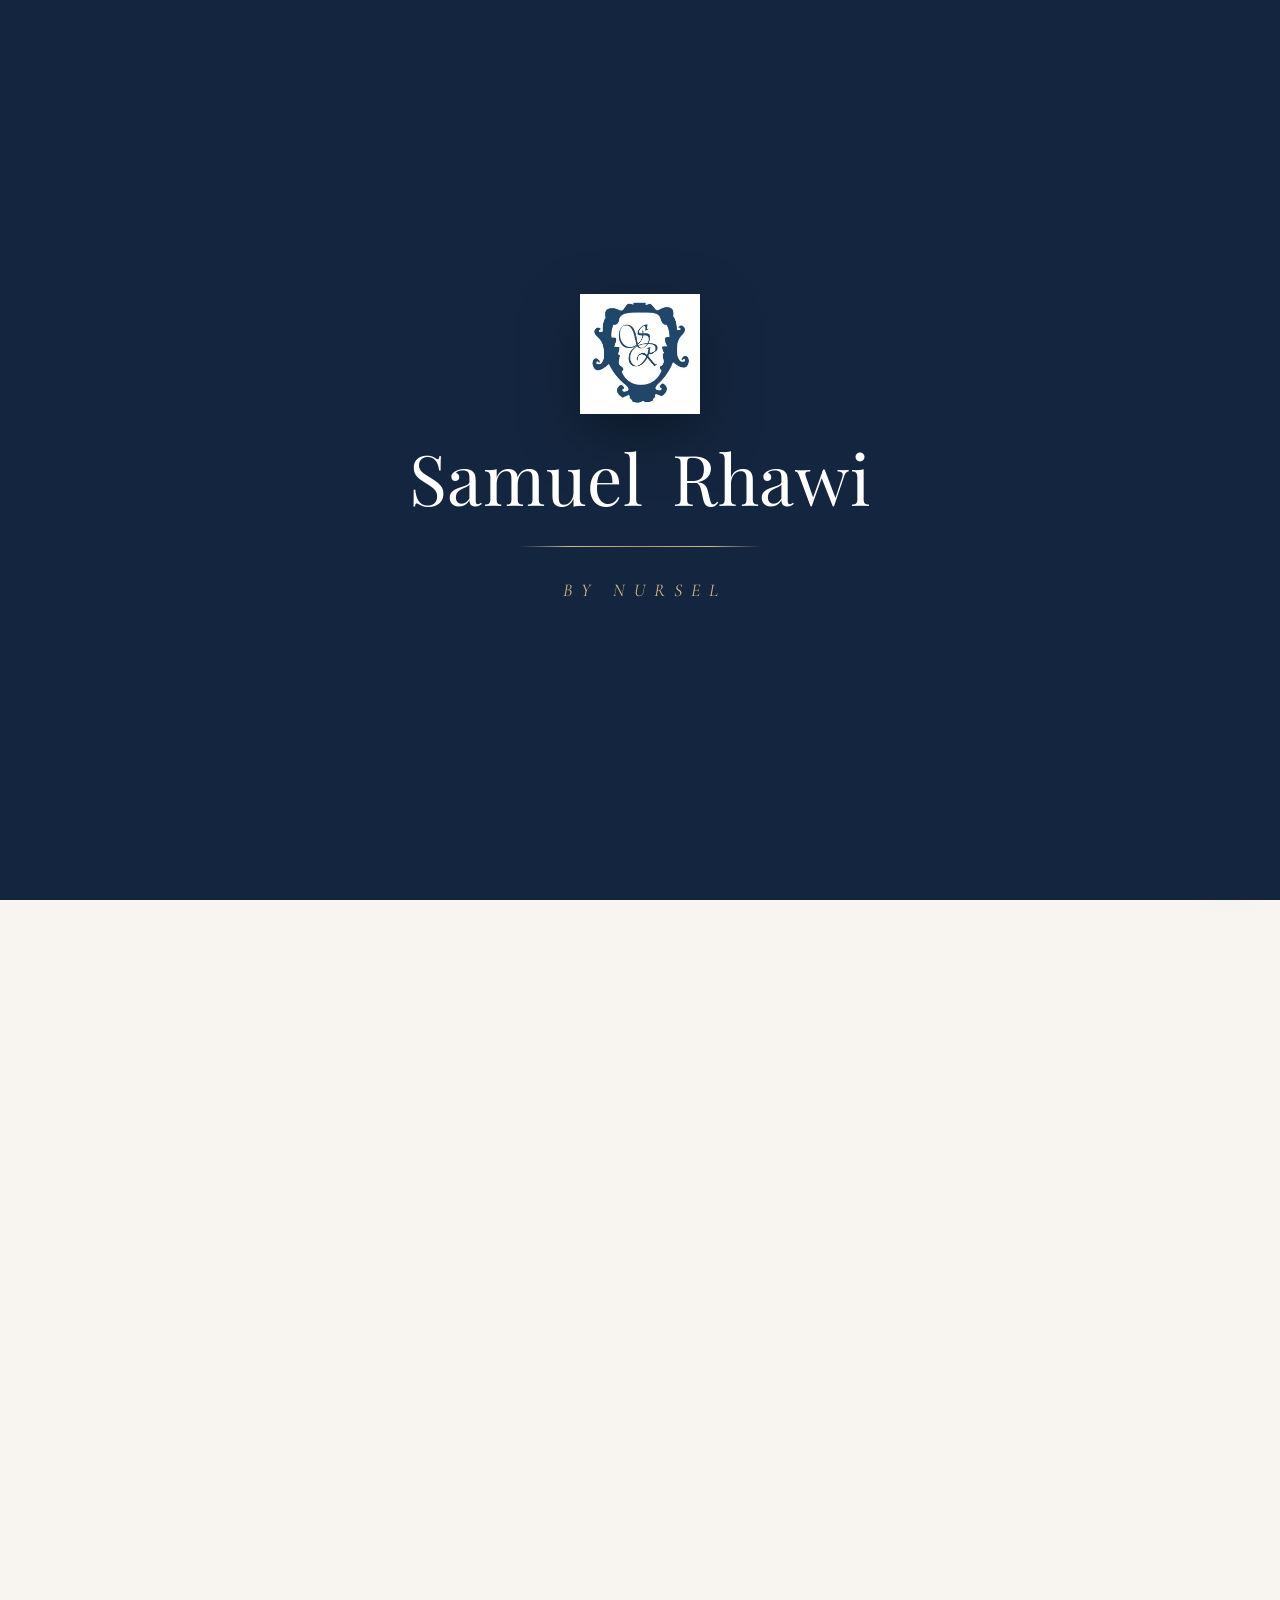
==== index.html @ 497ec9ec "Initial commit: Samuel Rhawi by Nursel website" ====
<!DOCTYPE html>
<html lang="it">
<head>
  <meta charset="UTF-8" />
  <meta name="viewport" content="width=device-width, initial-scale=1.0" />
  <title>Samuel Rhawi by Nursel — Boutique di pelletteria di lusso a Lugano</title>
  <meta name="description" content="Samuel Rhawi by Nursel — Boutique di moda donna esclusiva, pelletteria raffinata, calzature e accessori in vera pelle nel cuore di Lugano." />
  <meta name="theme-color" content="#1e3a5f" />

  <link rel="icon" type="image/webp" href="img/logo (abbreviato ma buona qualita).jpg.webp" />
  <link rel="apple-touch-icon" href="img/logo (abbreviato ma buona qualita).jpg.webp" />

  <link rel="preconnect" href="https://fonts.googleapis.com">
  <link rel="preconnect" href="https://fonts.gstatic.com" crossorigin>
  <link href="https://fonts.googleapis.com/css2?family=Cormorant+Garamond:ital,wght@0,300;0,400;0,500;0,600;0,700;1,400&family=Inter:wght@300;400;500;600&family=Playfair+Display:ital,wght@0,400;0,500;0,600;0,700;1,400&display=swap" rel="stylesheet">

  <link rel="stylesheet" href="styles.css" />
</head>
<body>

  <!-- ============ PRELOADER ============ -->
  <div class="preloader" id="preloader">
    <div class="preloader__curtain preloader__curtain--top"></div>
    <div class="preloader__curtain preloader__curtain--bot"></div>
    <div class="preloader__inner">
      <img src="img/logo (abbreviato ma buona qualita).jpg.webp" alt="Samuel Rhawi" class="preloader__logo" />
      <h1 class="preloader__title" aria-label="Samuel Rhawi">
        <span class="preloader__word"><span>Samuel</span></span>
        <span class="preloader__word"><span>Rhawi</span></span>
      </h1>
      <div class="preloader__line"></div>
      <span class="preloader__sub">by Nursel</span>
    </div>
  </div>

  <!-- ============ NAVBAR ============ -->
  <header class="nav" id="nav">
    <div class="nav__inner">
      <a href="#hero" class="nav__brand" aria-label="Samuel Rhawi by Nursel">
        <img src="img/logo (abbreviato ma buona qualita).jpg.webp" alt="" class="nav__logo" />
        <span class="nav__brand-text">Samuel Rhawi<small>by Nursel</small></span>
      </a>

      <nav class="nav__links" id="navLinks">
        <a href="#about" data-i18n="nav_about">La Maison</a>
        <a href="#nursel" data-i18n="nav_nursel">Nursel</a>
        <a href="#collection" data-i18n="nav_collection">Collezione</a>
        <a href="#boutique" data-i18n="nav_boutique">Boutique</a>
        <a href="#press" data-i18n="nav_press">Stampa</a>
        <a href="#reviews" data-i18n="nav_reviews">Recensioni</a>
        <a href="#contact" data-i18n="nav_contact">Contatti</a>
      </nav>

      <div class="nav__right">
        <div class="lang" id="lang">
          <button class="lang__current" id="langCurrent" aria-haspopup="listbox" aria-expanded="false">
            <span id="langLabel">IT</span>
            <svg width="10" height="6" viewBox="0 0 10 6" fill="none" aria-hidden="true"><path d="M1 1l4 4 4-4" stroke="currentColor" stroke-width="1.4" stroke-linecap="round" stroke-linejoin="round"/></svg>
          </button>
          <ul class="lang__menu" role="listbox">
            <li><button data-lang="it" role="option">Italiano</button></li>
            <li><button data-lang="en" role="option">English</button></li>
            <li><button data-lang="fr" role="option">Français</button></li>
            <li><button data-lang="de" role="option">Deutsch</button></li>
          </ul>
        </div>

        <button class="nav__burger" id="navBurger" aria-label="Menu" aria-expanded="false">
          <span></span><span></span><span></span>
        </button>
      </div>
    </div>
  </header>

  <!-- ============ HERO ============ -->
  <section class="hero" id="hero">
    <div class="hero__bg" aria-hidden="true">
      <img src="img/modella 4.png" alt="" class="hero__img is-active" />
      <img src="img/modella 1.png" alt="" class="hero__img" />
      <img src="img/modella 2.png" alt="" class="hero__img" />
      <img src="img/modella 3.png" alt="" class="hero__img" />
    </div>
    <div class="hero__overlay"></div>

    <div class="hero__content">
      <div class="hero__eyebrow" data-i18n="hero_eyebrow">Istanbul · Lugano</div>
      <h1 class="hero__title">
        <span class="hero__title-line">Samuel Rhawi</span>
        <span class="hero__title-sub">by Nursel</span>
      </h1>
      <p class="hero__tagline" data-i18n="hero_tagline">L'eleganza autentica della pelle pregiata.</p>
      <div class="hero__cta">
        <a href="#collection" class="btn btn--ghost" data-i18n="hero_cta_collection">Scopri la collezione</a>
        <a href="#contact" class="btn btn--solid" data-i18n="hero_cta_visit">Visita la boutique</a>
      </div>
    </div>

    <a href="#about" class="hero__scroll" aria-label="Scroll">
      <span></span>
    </a>
  </section>

  <!-- ============ ABOUT / LA MAISON ============ -->
  <section class="section section--about" id="about">
    <div class="container">
      <div class="section__head section__head--center">
        <span class="section__eyebrow" data-i18n="about_eyebrow">La Maison</span>
        <h2 class="section__title" data-i18n="about_title">Da Istanbul a Lugano,<br/>una storia di pelle</h2>
      </div>

      <div class="about__grid">
        <div class="about__text">
          <p data-i18n="about_p1">Samuel Rhawi è una <strong>maison di moda con sede a Istanbul</strong>, specializzata in pelletteria di lusso, cappotti in cashmere e pellicce pregiate. Il marchio è riconosciuto per i suoi capi sartoriali di alta qualità, realizzati con tessuti italiani e materiali nobili come volpe, visone e cincillà.</p>
          <p data-i18n="about_p2">Nel cuore di Lugano nasce <strong>Samuel Rhawi by Nursel</strong>, lo showroom in Via Giuseppe Motta 7 dove gli articoli in pelle sono protagonisti assoluti. Una filiera diretta con il produttore di famiglia consente consegne rapide e ordini personalizzati su misura.</p>
          <p data-i18n="about_p3">Borse, calzature, giacche, cinture e accessori — ogni pezzo racconta la cura artigianale che da generazioni distingue il nostro marchio.</p>
        </div>
        <div class="about__media">
          <img src="img/scarpe e borsa.png" alt="Scarpe e borsa in pelle" />
          <div class="about__badge">
            <span class="about__badge-num">2019</span>
            <span class="about__badge-text" data-i18n="about_badge">Boutique aperta a Lugano</span>
          </div>
        </div>
      </div>
    </div>
  </section>

  <!-- ============ NURSEL ============ -->
  <section class="section section--nursel" id="nursel">
    <div class="container">
      <div class="nursel__grid">
        <div class="nursel__media">
          <img src="img/articolo 2.png" alt="Nursel — Samuel Rhawi by Nursel" />
        </div>
        <div class="nursel__text">
          <span class="section__eyebrow" data-i18n="nursel_eyebrow">La donna dietro la boutique</span>
          <h2 class="section__title" data-i18n="nursel_title">Nursel</h2>
          <p class="nursel__lead" data-i18n="nursel_lead">«La donna che veste in pelle è di forte carattere e decisa. La pelle non passa inosservata, è un modo di essere che trasmette eleganza.»</p>
          <p data-i18n="nursel_p1">Nursel è il volto e il cuore della boutique luganese. Professionista del settore con una profonda conoscenza della pelletteria, accoglie ogni cliente con un servizio personalizzato e collezioni accuratamente curate.</p>
          <p data-i18n="nursel_p2">Grazie all'azienda di famiglia che produce direttamente articoli in pelle, Nursel offre la possibilità di ordinare pezzi personalizzati e taglie non disponibili in showroom, con consegna in pochissimi giorni.</p>
        </div>
      </div>
    </div>
  </section>

  <!-- ============ FILOSOFIA ============ -->
  <section class="quote">
    <div class="container">
      <blockquote class="quote__text" data-i18n="quote_text">
        «La moda è come un'onda: arriva con forza e poi scompare lasciando mille interpretazioni dietro di sé. La pelle, invece, ritorna sempre — perché non è moda, è eleganza.»
      </blockquote>
      <cite class="quote__cite">— Nursel Rhawi</cite>
    </div>
  </section>

  <!-- ============ COLLECTION / GALLERIA ============ -->
  <section class="section section--collection" id="collection">
    <div class="container">
      <div class="section__head section__head--center">
        <span class="section__eyebrow" data-i18n="collection_eyebrow">La Collezione</span>
        <h2 class="section__title" data-i18n="collection_title">Pelletteria, calzature, accessori</h2>
        <p class="section__lead" data-i18n="collection_lead">Capi e accessori in vera pelle per donna e uomo. Borse, scarpe, cinture, giacche e portamonete — ogni pezzo è espressione di artigianalità e raffinatezza.</p>
      </div>

      <div class="gallery">
        <a class="gallery__item gallery__item--tall" href="img/modella 1.png" data-lightbox>
          <img src="img/modella 1.png" alt="Cappotto in pelle e tessuto" loading="lazy" />
        </a>
        <a class="gallery__item" href="img/borse.png" data-lightbox>
          <img src="img/borse.png" alt="Borse in pelle" loading="lazy" />
          <span class="gallery__cap" data-i18n="cap_bags">Borse</span>
        </a>
        <a class="gallery__item" href="img/scarpe e borsa 2.png" data-lightbox>
          <img src="img/scarpe e borsa 2.png" alt="Calzature e borse" loading="lazy" />
          <span class="gallery__cap" data-i18n="cap_set">Calzature & Borse</span>
        </a>
        <a class="gallery__item gallery__item--tall" href="img/modella 2.png" data-lightbox>
          <img src="img/modella 2.png" alt="Modella con capo in pelle" loading="lazy" />
        </a>
        <a class="gallery__item" href="img/scarpe specchio.png" data-lightbox>
          <img src="img/scarpe specchio.png" alt="Calzature in showroom" loading="lazy" />
          <span class="gallery__cap" data-i18n="cap_shoes">Calzature</span>
        </a>
        <a class="gallery__item" href="img/modella 3.png" data-lightbox>
          <img src="img/modella 3.png" alt="Capo donna" loading="lazy" />
        </a>
        <a class="gallery__item" href="img/scarpe e borsa.png" data-lightbox>
          <img src="img/scarpe e borsa.png" alt="Set scarpe e borsa" loading="lazy" />
          <span class="gallery__cap" data-i18n="cap_accessories">Accessori</span>
        </a>
        <a class="gallery__item gallery__item--tall" href="img/modella 4.png" data-lightbox>
          <img src="img/modella 4.png" alt="Cappotto con collo in pelliccia" loading="lazy" />
        </a>
        <a class="gallery__item gallery__item--tall" href="img/modella 7.jpg" data-lightbox>
          <img src="img/modella 7.jpg" alt="Cappotto verde con pelliccia" loading="lazy" />
        </a>
        <a class="gallery__item" href="img/giacca.jpg" data-lightbox>
          <img src="img/giacca.jpg" alt="Giacca rossa con collo in pelliccia" loading="lazy" />
          <span class="gallery__cap" data-i18n="cap_jackets">Giacche</span>
        </a>
        <a class="gallery__item" href="img/cappotto.png" data-lightbox>
          <img src="img/cappotto.png" alt="Cappotto cammello con cintura" loading="lazy" />
          <span class="gallery__cap" data-i18n="cap_coats">Cappotti</span>
        </a>
        <a class="gallery__item" href="img/modella 8.jpg" data-lightbox>
          <img src="img/modella 8.jpg" alt="Cappotto grigio con polsini in pelliccia" loading="lazy" />
        </a>
      </div>

      <p class="collection__note" data-i18n="collection_note">
        Le immagini sono solo una piccola anticipazione. Vi invitiamo a visitare la boutique per scoprire l'intera collezione, toccare i materiali e provare i capi.
      </p>
    </div>
  </section>

  <!-- ============ BOUTIQUE INTERIOR ============ -->
  <section class="section section--boutique" id="boutique">
    <div class="container">
      <div class="boutique__grid">
        <div class="boutique__text">
          <span class="section__eyebrow" data-i18n="boutique_eyebrow">Lo Showroom</span>
          <h2 class="section__title" data-i18n="boutique_title">Un'esperienza<br/>nel cuore di Lugano</h2>
          <p data-i18n="boutique_p1">Nel pieno centro di Lugano, a pochi passi dall'Autosilo Motta, lo showroom Samuel Rhawi by Nursel offre un'ampia selezione di pelletteria: borse, calzature, cinture, giacche, portamonete e molto altro.</p>
          <p data-i18n="boutique_p2">Il cliente ha la possibilità di ordinare direttamente l'articolo desiderato, anche se non disponibile in loco: in pochi giorni sarà pronto per il ritiro, grazie alla filiera diretta con il produttore.</p>

          <div class="boutique__features">
            <div class="feature">
              <div class="feature__icon">
                <svg viewBox="0 0 24 24" fill="none" stroke="currentColor" stroke-width="1.4"><path d="M12 21s-7-6.2-7-11a7 7 0 0114 0c0 4.8-7 11-7 11z"/><circle cx="12" cy="10" r="2.5"/></svg>
              </div>
              <div>
                <h4 data-i18n="feature1_t">Servizio personalizzato</h4>
                <p data-i18n="feature1_d">Ordini su misura, taglie speciali e consulenza dedicata.</p>
              </div>
            </div>
            <div class="feature">
              <div class="feature__icon">
                <svg viewBox="0 0 24 24" fill="none" stroke="currentColor" stroke-width="1.4"><path d="M3 7l9-4 9 4v10l-9 4-9-4V7z"/><path d="M3 7l9 4 9-4M12 11v10"/></svg>
              </div>
              <div>
                <h4 data-i18n="feature2_t">Filiera diretta</h4>
                <p data-i18n="feature2_d">Produzione di famiglia, qualità garantita e consegne rapide.</p>
              </div>
            </div>
            <div class="feature">
              <div class="feature__icon">
                <svg viewBox="0 0 24 24" fill="none" stroke="currentColor" stroke-width="1.4"><path d="M12 2l2.4 6.9H22l-6 4.5 2.3 7-6.3-4.6L5.7 20.4l2.3-7-6-4.5h7.6z"/></svg>
              </div>
              <div>
                <h4 data-i18n="feature3_t">Materiali pregiati</h4>
                <p data-i18n="feature3_d">Vera pelle, tessuti italiani, cashmere e pellicce nobili.</p>
              </div>
            </div>
          </div>
        </div>
        <div class="boutique__media">
          <img src="img/interno.jpg" alt="Interno della boutique" />
          <div class="boutique__media-grid">
            <img src="img/interno scarpe.jpg" alt="Showroom calzature" />
            <img src="img/interno sarpe 2.jpg" alt="Showroom calzature" />
          </div>
        </div>
      </div>
    </div>
  </section>

  <!-- ============ COMING SOON GRANCIA ============ -->
  <section class="coming">
    <div class="container">
      <div class="coming__inner">
        <span class="coming__tag" data-i18n="coming_tag">Coming Soon</span>
        <h2 class="coming__title" data-i18n="coming_title">Una nuova boutique al Parco Commerciale Grancia</h2>
        <p class="coming__text" data-i18n="coming_text">Presto Nursel aprirà una seconda sede al Parco Commerciale Grancia, per portare ancora più vicino l'eleganza Samuel Rhawi.</p>
      </div>
    </div>
  </section>

  <!-- ============ PRESS / ARTICOLO ============ -->
  <section class="section section--press" id="press">
    <div class="container">
      <div class="press__grid">
        <div class="press__media">
          <img src="img/articolo 1.png" alt="Articolo Tio.ch su Samuel Rhawi" />
        </div>
        <div class="press__text">
          <span class="section__eyebrow" data-i18n="press_eyebrow">Stampa</span>
          <h2 class="section__title" data-i18n="press_title">«L'eleganza passa anche dal vestire in pelle»</h2>
          <p class="press__source">Tio.ch · Fashion Channel · 2019</p>
          <p data-i18n="press_p1">Un'intervista a Nursel Rhawi sulla moda, sull'arte della pelletteria e sulla donna che sceglie di vestire la pelle. Un'occasione per raccontare la filosofia che anima la boutique e il legame con la produzione di famiglia.</p>
          <a href="https://www.tio.ch/rubriche/fashionchannel/1410125/pelle-donna-showroom-lugano-articoli-eleganza-vestire" target="_blank" rel="noopener noreferrer" class="btn btn--solid" data-i18n="press_cta">Leggi l'articolo completo</a>
        </div>
      </div>
    </div>
  </section>

  <!-- ============ REVIEWS ============ -->
  <section class="section section--reviews" id="reviews">
    <div class="container">
      <div class="section__head section__head--center">
        <span class="section__eyebrow" data-i18n="reviews_eyebrow">Le Voci dei Clienti</span>
        <h2 class="section__title" data-i18n="reviews_title">Recensioni</h2>
        <div class="reviews__stars" aria-label="5 stelle su 5">
          <span>★</span><span>★</span><span>★</span><span>★</span><span>★</span>
        </div>
        <p class="reviews__rating" data-i18n="reviews_rating">5,0 su 5 — Recensioni Google</p>
      </div>

      <div class="reviews__grid">
        <figure class="review">
          <div class="review__stars">★★★★★</div>
          <blockquote data-i18n="review1">«Good selection of leather shoes for men and women with very reasonable prices. Design and quality are excellent. Bought a pair and loving it.»</blockquote>
          <figcaption>— Google Review</figcaption>
        </figure>
        <figure class="review">
          <div class="review__stars">★★★★★</div>
          <blockquote data-i18n="review2">«Best leather shop in Lugano.»</blockquote>
          <figcaption>— Google Review</figcaption>
        </figure>
        <figure class="review">
          <div class="review__stars">★★★★★</div>
          <blockquote data-i18n="review3">«Ragazza adorabile, prodotti di qualità a un prezzo molto buono.»</blockquote>
          <figcaption>— Google Review</figcaption>
        </figure>
      </div>
    </div>
  </section>

  <!-- ============ CONTACT ============ -->
  <section class="section section--contact" id="contact">
    <div class="container">
      <div class="section__head section__head--center">
        <span class="section__eyebrow" data-i18n="contact_eyebrow">Vieni a trovarci</span>
        <h2 class="section__title" data-i18n="contact_title">Boutique a Lugano</h2>
        <p class="section__lead" data-i18n="contact_lead">Vi aspettiamo nel nostro showroom per scoprire le collezioni, ricevere consigli personalizzati e provare i nostri capi in pelle.</p>
      </div>

      <div class="contact__grid">
        <div class="contact__info">
          <div class="contact__row">
            <h4 data-i18n="contact_address_title">Indirizzo</h4>
            <p>Via Giuseppe Motta 7<br/>6900 Lugano · Svizzera</p>
            <a href="https://maps.google.com/?q=Via+Giuseppe+Motta+7,+6900+Lugano" target="_blank" rel="noopener" data-i18n="contact_directions">Indicazioni stradali →</a>
          </div>

          <div class="contact__row">
            <h4 data-i18n="contact_phone_title">Telefono & WhatsApp</h4>
            <p><a href="tel:+41766934737">+41 76 693 47 37</a></p>
            <a class="contact__wa" href="https://wa.me/41766934737" target="_blank" rel="noopener">
              <svg viewBox="0 0 24 24" width="16" height="16" fill="currentColor" aria-hidden="true"><path d="M.057 24l1.687-6.163a11.867 11.867 0 01-1.587-5.946C.16 5.335 5.495 0 12.05 0a11.82 11.82 0 018.413 3.488 11.82 11.82 0 013.48 8.414c-.003 6.557-5.34 11.892-11.893 11.892a11.9 11.9 0 01-5.688-1.448L.057 24zm6.597-3.807c1.676.995 3.276 1.591 5.392 1.592 5.448 0 9.886-4.434 9.889-9.885.002-5.462-4.415-9.89-9.881-9.892-5.452 0-9.887 4.434-9.889 9.884a9.86 9.86 0 001.51 5.26l-.999 3.648 3.978-1.607zm11.387-5.464c-.074-.124-.272-.198-.57-.347-.297-.149-1.758-.868-2.031-.967-.272-.099-.47-.149-.669.149-.198.297-.768.967-.941 1.165-.173.198-.347.223-.644.074-.297-.149-1.255-.462-2.39-1.475-.883-.788-1.48-1.761-1.653-2.059-.173-.297-.018-.458.13-.606.134-.133.297-.347.446-.521.151-.172.2-.296.3-.495.099-.198.05-.372-.025-.521-.075-.148-.669-1.611-.916-2.206-.242-.579-.487-.501-.669-.51l-.57-.01c-.198 0-.52.074-.792.372s-1.04 1.016-1.04 2.479 1.065 2.876 1.213 3.074c.149.198 2.095 3.2 5.076 4.487.709.306 1.263.489 1.694.626.712.226 1.36.194 1.872.118.571-.085 1.758-.719 2.006-1.413.248-.694.248-1.289.173-1.413z"/></svg>
              <span data-i18n="contact_wa_label">Scrivici su WhatsApp</span>
            </a>
          </div>

          <div class="contact__row">
            <h4 data-i18n="contact_hours_title">Orari di apertura</h4>
            <ul class="hours">
              <li><span data-i18n="day_mon">Lunedì</span><span>09:30 — 18:00</span></li>
              <li><span data-i18n="day_tue">Martedì</span><span>09:30 — 18:00</span></li>
              <li><span data-i18n="day_wed">Mercoledì</span><span>09:30 — 18:00</span></li>
              <li><span data-i18n="day_thu">Giovedì</span><span>09:30 — 18:00</span></li>
              <li><span data-i18n="day_fri">Venerdì</span><span>09:30 — 18:00</span></li>
              <li><span data-i18n="day_sat">Sabato</span><span>09:30 — 17:00</span></li>
              <li><span data-i18n="day_sun">Domenica</span><span data-i18n="closed">Chiuso</span></li>
            </ul>
          </div>

          <div class="contact__row">
            <h4 data-i18n="contact_social_title">Social</h4>
            <a href="https://www.instagram.com/samuel_rhawi_by_nursel" target="_blank" rel="noopener" class="contact__social">
              <svg viewBox="0 0 24 24" width="18" height="18" fill="none" stroke="currentColor" stroke-width="1.6" aria-hidden="true"><rect x="3" y="3" width="18" height="18" rx="5"/><circle cx="12" cy="12" r="4"/><circle cx="17.5" cy="6.5" r="1" fill="currentColor"/></svg>
              <span>@samuel_rhawi_by_nursel</span>
            </a>
          </div>
        </div>

        <div class="contact__map">
          <iframe
            src="https://www.google.com/maps?q=Via+Giuseppe+Motta+7,+6900+Lugano&output=embed"
            loading="lazy"
            referrerpolicy="no-referrer-when-downgrade"
            title="Mappa — Samuel Rhawi by Nursel">
          </iframe>
        </div>
      </div>
    </div>
  </section>

  <!-- ============ FOOTER ============ -->
  <footer class="footer">
    <div class="container">
      <div class="footer__grid">
        <div class="footer__brand">
          <img src="img/logo (abbreviato ma buona qualita).jpg.webp" alt="" />
          <div>
            <strong>Samuel Rhawi</strong>
            <span>by Nursel</span>
          </div>
        </div>
        <p class="footer__tag" data-i18n="footer_tag">Leather &amp; Shoes — Istanbul · Lugano</p>
        <p class="footer__copy">© <span id="year"></span> Samuel Rhawi by Nursel — <span data-i18n="footer_rights">Tutti i diritti riservati.</span></p>
        <p class="footer__credit"><span data-i18n="footer_credit">Sito sviluppato da</span> <a href="https://tommyzaffa.com" target="_blank" rel="noopener">Thomas Zaffalon</a></p>
      </div>
    </div>
  </footer>

  <!-- ============ LIGHTBOX ============ -->
  <div class="lightbox" id="lightbox" aria-hidden="true">
    <button class="lightbox__close" id="lightboxClose" aria-label="Close">×</button>
    <button class="lightbox__nav lightbox__nav--prev" id="lightboxPrev" aria-label="Previous">‹</button>
    <img class="lightbox__img" id="lightboxImg" alt="" />
    <button class="lightbox__nav lightbox__nav--next" id="lightboxNext" aria-label="Next">›</button>
  </div>

  <!-- ============ FLOATING WHATSAPP ============ -->
  <a class="fab-wa" href="https://wa.me/41766934737" target="_blank" rel="noopener" aria-label="WhatsApp">
    <svg viewBox="0 0 24 24" fill="currentColor" aria-hidden="true"><path d="M.057 24l1.687-6.163a11.867 11.867 0 01-1.587-5.946C.16 5.335 5.495 0 12.05 0a11.82 11.82 0 018.413 3.488 11.82 11.82 0 013.48 8.414c-.003 6.557-5.34 11.892-11.893 11.892a11.9 11.9 0 01-5.688-1.448L.057 24zm6.597-3.807c1.676.995 3.276 1.591 5.392 1.592 5.448 0 9.886-4.434 9.889-9.885.002-5.462-4.415-9.89-9.881-9.892-5.452 0-9.887 4.434-9.889 9.884a9.86 9.86 0 001.51 5.26l-.999 3.648 3.978-1.607zm11.387-5.464c-.074-.124-.272-.198-.57-.347-.297-.149-1.758-.868-2.031-.967-.272-.099-.47-.149-.669.149-.198.297-.768.967-.941 1.165-.173.198-.347.223-.644.074-.297-.149-1.255-.462-2.39-1.475-.883-.788-1.48-1.761-1.653-2.059-.173-.297-.018-.458.13-.606.134-.133.297-.347.446-.521.151-.172.2-.296.3-.495.099-.198.05-.372-.025-.521-.075-.148-.669-1.611-.916-2.206-.242-.579-.487-.501-.669-.51l-.57-.01c-.198 0-.52.074-.792.372s-1.04 1.016-1.04 2.479 1.065 2.876 1.213 3.074c.149.198 2.095 3.2 5.076 4.487.709.306 1.263.489 1.694.626.712.226 1.36.194 1.872.118.571-.085 1.758-.719 2.006-1.413.248-.694.248-1.289.173-1.413z"/></svg>
  </a>

  <script src="translations.js"></script>
  <script src="script.js"></script>
</body>
</html>
---- styles.css ----
/* =========================================================
   SAMUEL RHAWI BY NURSEL — Boutique Lugano
   Palette: navy #1e3a5f · ivory #f8f5f0 · white · gold #b89968
   ========================================================= */

/* =========================================================
   ⚙️  ANCHOR OFFSETS — Personalizza qui per ogni sezione
   Aumenta il valore per far iniziare la sezione PIÙ IN BASSO
   (lasciando più spazio sopra). Diminuiscilo per farla più
   vicino al bordo/navbar. Funziona sia con click sui link
   sia con URL diretti (#hash).
   ========================================================= */
:root {
  --offset-default: 90px; /* fallback / mobile */

  --offset-hero:       0px;   /* nessun offset, è la prima */
  --offset-about:      -70px;
  --offset-nursel:     0px;
  --offset-collection: -70px;
  --offset-boutique:   -40px;
  --offset-press:      -20px;
  --offset-reviews:    0px;
  --offset-contact:    -50px;
}

#hero       { scroll-margin-top: var(--offset-hero); }
#about      { scroll-margin-top: var(--offset-about); }
#nursel     { scroll-margin-top: var(--offset-nursel); }
#collection { scroll-margin-top: var(--offset-collection); }
#boutique   { scroll-margin-top: var(--offset-boutique); }
#press      { scroll-margin-top: var(--offset-press); }
#reviews    { scroll-margin-top: var(--offset-reviews); }
#contact    { scroll-margin-top: var(--offset-contact); }

/* fallback per qualsiasi altra sezione con id */
section[id] { scroll-margin-top: var(--offset-default); }


:root {
  --navy: #1e3a5f;
  --navy-deep: #14263f;
  --navy-soft: #2d4f7a;
  --blue-light: #6b8caf;
  --ivory: #f8f5f0;
  --bone: #efe9e0;
  --white: #ffffff;
  --gold: #b89968;
  --gold-soft: #d4b88a;
  --text: #1a2638;
  --muted: #6b7280;
  --line: rgba(30, 58, 95, 0.12);

  --serif: "Playfair Display", "Cormorant Garamond", Georgia, serif;
  --serif-alt: "Cormorant Garamond", Georgia, serif;
  --sans: "Inter", -apple-system, BlinkMacSystemFont, "Segoe UI", sans-serif;

  --container: 1240px;
  --gutter: clamp(20px, 5vw, 64px);

  --radius: 2px;
  --shadow-sm: 0 4px 24px rgba(20, 38, 63, 0.08);
  --shadow-md: 0 12px 48px rgba(20, 38, 63, 0.14);
  --shadow-lg: 0 24px 72px rgba(20, 38, 63, 0.18);

  --ease: cubic-bezier(0.22, 1, 0.36, 1);
  --ease-out: cubic-bezier(0.16, 1, 0.3, 1);
}

/* ---------- RESET ---------- */
*, *::before, *::after { box-sizing: border-box; }
html {
  scroll-behavior: smooth;
  -webkit-text-size-adjust: 100%;
  scrollbar-width: none;        /* Firefox */
  -ms-overflow-style: none;     /* IE/Edge legacy */
}
html::-webkit-scrollbar { width: 0; height: 0; display: none; } /* Chrome/Safari/Edge */
body {
  margin: 0;
  font-family: var(--sans);
  font-size: 16px;
  line-height: 1.7;
  color: var(--text);
  background: var(--ivory);
  -webkit-font-smoothing: antialiased;
  -moz-osx-font-smoothing: grayscale;
  overflow-x: hidden;
  scrollbar-width: none;
  -ms-overflow-style: none;
}
body::-webkit-scrollbar { width: 0; height: 0; display: none; }

/* Lock totale scroll durante preloader/menu mobile (cross-device incl. iOS) */
html.no-scroll,
body.no-scroll {
  overflow: hidden !important;
  height: 100%;
  width: 100%;
  position: fixed;
  top: 0; left: 0; right: 0;
  touch-action: none;
  overscroll-behavior: none;
}

/* nascondi scrollbar anche per eventuali contenitori interni */
*::-webkit-scrollbar { width: 0; height: 0; display: none; }
* { scrollbar-width: none; -ms-overflow-style: none; }

img { max-width: 100%; display: block; }
a { color: inherit; text-decoration: none; transition: color .25s var(--ease); }
button { font: inherit; cursor: pointer; border: none; background: none; color: inherit; }
ul { list-style: none; padding: 0; margin: 0; }
blockquote { margin: 0; }

h1, h2, h3, h4 { font-family: var(--serif); font-weight: 500; letter-spacing: -0.01em; line-height: 1.15; margin: 0; }

::selection { background: var(--navy); color: var(--ivory); }

.container {
  max-width: var(--container);
  margin: 0 auto;
  padding: 0 var(--gutter);
}

/* ---------- BUTTONS ---------- */
.btn {
  display: inline-flex; align-items: center; justify-content: center;
  padding: 14px 32px;
  font-family: var(--sans);
  font-size: 12px;
  font-weight: 500;
  letter-spacing: 0.18em;
  text-transform: uppercase;
  border: 1px solid var(--navy);
  border-radius: var(--radius);
  transition: all .35s var(--ease);
  cursor: pointer;
  white-space: nowrap;
}
.btn--solid {
  background: var(--navy);
  color: var(--ivory);
}
.btn--solid:hover {
  background: var(--navy-deep);
  transform: translateY(-1px);
  box-shadow: var(--shadow-md);
}
.btn--ghost {
  background: transparent;
  color: var(--white);
  border-color: rgba(255,255,255,0.7);
}
.btn--ghost:hover {
  background: var(--white);
  color: var(--navy);
}

/* ---------- PRELOADER (cinematic) ---------- */
.preloader {
  position: fixed; inset: 0;
  z-index: 9999;
  pointer-events: auto;       /* blocca interazioni col contenuto sotto */
  touch-action: none;          /* blocca scroll touch su iOS/Android */
  overscroll-behavior: contain;
  visibility: visible;
  transition: visibility 0s linear 1.6s;
}
.preloader.is-hidden { visibility: hidden; pointer-events: none; }

/* tendone: due metà che si aprono per rivelare il sito */
.preloader__curtain {
  position: absolute; left: 0; right: 0;
  height: 51%;
  background: var(--navy-deep);
  transition: transform 1.4s cubic-bezier(0.86, 0, 0.07, 1);
  z-index: 1;
}
.preloader__curtain--top { top: 0; }
.preloader__curtain--bot { bottom: 0; }
.preloader.is-hidden .preloader__curtain--top { transform: translateY(-100%); }
.preloader.is-hidden .preloader__curtain--bot { transform: translateY(100%); }

/* sottile linea oro al centro che si chiude prima dell'apertura */
.preloader__curtain--top::after,
.preloader__curtain--bot::after {
  content: '';
  position: absolute;
  left: 50%;
  width: 0;
  height: 1px;
  background: var(--gold-soft);
  transform: translateX(-50%);
  opacity: 0;
}
.preloader__curtain--top::after { bottom: 0; }
.preloader__curtain--bot::after { top: 0; }

.preloader__inner {
  position: absolute; inset: 0;
  z-index: 2;
  display: flex; flex-direction: column;
  align-items: center; justify-content: center;
  gap: 28px;
  transition: opacity .5s ease, transform .9s var(--ease);
}
.preloader.is-hidden .preloader__inner {
  opacity: 0;
  transform: scale(1.04);
}

.preloader__logo {
  width: 120px; height: 120px;
  background: var(--white);
  padding: 6px;
  object-fit: contain;
  opacity: 0;
  transform: scale(0.5) rotate(-14deg);
  box-shadow: 0 20px 60px rgba(0,0,0,0.35);
  animation: pl-logoIn 1.4s var(--ease-out) .35s forwards;
}
@keyframes pl-logoIn {
  60% { opacity: 1; transform: scale(1.06) rotate(2deg); }
  to  { opacity: 1; transform: scale(1) rotate(0deg); }
}

.preloader__title {
  display: flex;
  gap: 0.32em;
  margin: 0;
  font-family: var(--serif);
  font-weight: 400;
  font-size: clamp(36px, 6vw, 70px);
  color: var(--white);
  letter-spacing: 0.01em;
  line-height: 1;
}
.preloader__word {
  display: inline-block;
  overflow: hidden;
  padding: 0 .04em;
}
.preloader__word > span {
  display: inline-block;
  transform: translateY(110%);
  opacity: 0;
  animation: pl-wordUp 1s var(--ease-out) forwards;
}
.preloader__word:nth-child(1) > span { animation-delay: 1.05s; }
.preloader__word:nth-child(2) > span { animation-delay: 1.25s; }
@keyframes pl-wordUp {
  to { transform: translateY(0); opacity: 1; }
}

.preloader__line {
  width: 0;
  height: 1px;
  background: linear-gradient(90deg, transparent, var(--gold-soft) 20%, var(--gold) 50%, var(--gold-soft) 80%, transparent);
  margin-top: 6px;
  animation: pl-lineDraw 1.1s var(--ease) 1.9s forwards;
}
@keyframes pl-lineDraw {
  to { width: 240px; }
}

.preloader__sub {
  font-family: var(--serif-alt);
  font-style: italic;
  font-size: clamp(14px, 1.6vw, 18px);
  font-weight: 400;
  color: var(--gold-soft);
  letter-spacing: 0.5em;
  text-transform: uppercase;
  opacity: 0;
  transform: translateY(8px);
  animation: pl-subIn 1.1s var(--ease-out) 2.4s forwards;
  padding-left: 0.5em;
}
@keyframes pl-subIn {
  to { opacity: 1; transform: translateY(0); }
}

/* ---------- NAVBAR ---------- */
.nav {
  position: fixed; top: 0; left: 0; right: 0;
  z-index: 100;
  padding: 22px 0;
  transition: all .4s var(--ease);
}
.nav.is-scrolled {
  background: rgba(248, 245, 240, 0.96);
  backdrop-filter: saturate(140%) blur(14px);
  -webkit-backdrop-filter: saturate(140%) blur(14px);
  padding: 14px 0;
  box-shadow: 0 1px 0 var(--line);
}
.nav__inner {
  max-width: var(--container);
  margin: 0 auto; padding: 0 var(--gutter);
  display: flex; align-items: center; justify-content: space-between;
  gap: 24px;
}
.nav__brand { display: flex; align-items: center; gap: 12px; }
.nav__logo {
  width: 44px; height: 44px;
  background: var(--white);
  padding: 3px;
  object-fit: contain;
  box-shadow: 0 2px 10px rgba(0,0,0,0.12);
  transition: width .4s var(--ease), height .4s var(--ease), box-shadow .4s var(--ease);
}
.nav.is-scrolled .nav__logo {
  width: 38px; height: 38px;
  box-shadow: none;
  background: transparent;
  padding: 0;
}
.nav__brand-text {
  display: flex; flex-direction: column;
  font-family: var(--serif);
  font-size: 18px;
  color: var(--navy);
  line-height: 1;
  letter-spacing: 0.02em;
}
.nav__brand-text small {
  font-family: var(--sans);
  font-size: 9px;
  font-weight: 500;
  letter-spacing: 0.32em;
  text-transform: uppercase;
  color: var(--navy-soft);
  margin-top: 4px;
}
.nav__brand:hover .nav__logo { transform: rotate(-6deg) scale(1.06); }

/* hero state: light text */
.nav:not(.is-scrolled) .nav__brand-text,
.nav:not(.is-scrolled) .nav__links a,
.nav:not(.is-scrolled) .lang__current { color: var(--white); }
.nav:not(.is-scrolled) .nav__brand-text small { color: rgba(255,255,255,0.8); }

.nav__links { display: flex; gap: 30px; }
.nav__links a {
  font-size: 11px;
  font-weight: 500;
  letter-spacing: 0.22em;
  text-transform: uppercase;
  color: var(--navy);
  position: relative;
  padding: 6px 0;
}
.nav__links a::after {
  content: ''; position: absolute; left: 0; bottom: 0;
  width: 100%; height: 1px;
  background: currentColor;
  transform: scaleX(0); transform-origin: right;
  transition: transform .4s var(--ease);
}
.nav__links a:hover::after { transform: scaleX(1); transform-origin: left; }

.nav__right { display: flex; align-items: center; gap: 16px; }

/* lang switcher */
.lang { position: relative; }
.lang__current {
  display: flex; align-items: center; gap: 6px;
  padding: 8px 12px;
  font-size: 11px; font-weight: 600;
  letter-spacing: 0.18em;
  color: var(--navy);
  border: 1px solid currentColor;
  border-radius: var(--radius);
  transition: all .3s var(--ease);
}
.nav:not(.is-scrolled) .lang__current { border-color: rgba(255,255,255,0.55); }
.lang__current:hover { background: var(--navy); color: var(--ivory) !important; border-color: var(--navy); }
.lang__menu {
  position: absolute; top: calc(100% + 8px); right: 0;
  background: var(--white);
  box-shadow: var(--shadow-md);
  border-radius: var(--radius);
  min-width: 140px;
  padding: 6px;
  opacity: 0; visibility: hidden;
  transform: translateY(-6px);
  transition: all .3s var(--ease);
  z-index: 5;
}
.lang.is-open .lang__menu { opacity: 1; visibility: visible; transform: translateY(0); }
.lang__menu button {
  display: block; width: 100%; text-align: left;
  padding: 10px 14px;
  font-size: 13px;
  color: var(--navy);
  border-radius: var(--radius);
  transition: background .2s;
}
.lang__menu button:hover, .lang__menu button.is-active { background: var(--ivory); }

/* burger */
.nav__burger {
  display: none;
  width: 36px; height: 36px;
  flex-direction: column; justify-content: center; align-items: center;
  gap: 5px;
}
.nav__burger span {
  width: 22px; height: 1.5px;
  background: var(--navy);
  transition: all .3s var(--ease);
}
.nav:not(.is-scrolled) .nav__burger span { background: var(--white); }
.nav__burger.is-open span:nth-child(1) { transform: translateY(6.5px) rotate(45deg); }
.nav__burger.is-open span:nth-child(2) { opacity: 0; }
.nav__burger.is-open span:nth-child(3) { transform: translateY(-6.5px) rotate(-45deg); }

/* ---------- HERO ---------- */
.hero {
  position: relative;
  min-height: 100vh;
  display: flex; align-items: center; justify-content: center;
  color: var(--white);
  overflow: hidden;
}
.hero__bg { position: absolute; inset: 0; z-index: 0; }
.hero__img {
  position: absolute; inset: 0;
  width: 100%; height: 100%;
  object-fit: cover; object-position: center top;
  opacity: 0;
  transform: scale(1.08);
  transition: opacity 1.6s var(--ease), transform 8s linear;
}
.hero__img.is-active {
  opacity: 1;
  transform: scale(1);
}
.hero__overlay {
  position: absolute; inset: 0; z-index: 1;
  background:
    linear-gradient(180deg, rgba(20,38,63,0.55) 0%, rgba(20,38,63,0.35) 40%, rgba(20,38,63,0.7) 100%),
    radial-gradient(ellipse at center, transparent 0%, rgba(20,38,63,0.45) 100%);
}

.hero__content {
  position: relative; z-index: 2;
  text-align: center;
  padding: 0 var(--gutter);
  max-width: 900px;
  animation: heroIn 1.4s var(--ease-out) both;
}
@keyframes heroIn {
  from { opacity: 0; transform: translateY(28px); }
  to   { opacity: 1; transform: translateY(0); }
}

.hero__eyebrow {
  font-size: 11px;
  letter-spacing: 0.5em;
  text-transform: uppercase;
  font-weight: 500;
  color: var(--gold-soft);
  margin-bottom: 28px;
  opacity: 0;
  animation: fadeUp 1s var(--ease-out) .3s forwards;
}
.hero__title {
  font-family: var(--serif);
  font-weight: 400;
  font-size: clamp(48px, 9vw, 124px);
  line-height: 0.95;
  letter-spacing: -0.02em;
  margin-bottom: 24px;
}
.hero__title-line {
  display: block;
  opacity: 0;
  animation: fadeUp 1.2s var(--ease-out) .5s forwards;
}
.hero__title-sub {
  display: block;
  font-style: italic;
  font-size: 0.42em;
  color: var(--gold-soft);
  margin-top: 18px;
  letter-spacing: 0.04em;
  opacity: 0;
  animation: fadeUp 1.2s var(--ease-out) .8s forwards;
}
.hero__tagline {
  font-family: var(--serif-alt);
  font-size: clamp(18px, 2vw, 22px);
  font-weight: 300;
  font-style: italic;
  letter-spacing: 0.02em;
  margin: 32px auto 44px;
  max-width: 580px;
  opacity: 0;
  animation: fadeUp 1.2s var(--ease-out) 1s forwards;
}
.hero__cta {
  display: flex; gap: 16px; justify-content: center; flex-wrap: wrap;
  opacity: 0;
  animation: fadeUp 1.2s var(--ease-out) 1.2s forwards;
}
@keyframes fadeUp {
  from { opacity: 0; transform: translateY(20px); }
  to   { opacity: 1; transform: translateY(0); }
}

.hero__scroll {
  position: absolute; bottom: 32px; left: 50%; transform: translateX(-50%);
  width: 1px; height: 60px;
  z-index: 2;
}
.hero__scroll span {
  position: absolute; top: 0; left: 0;
  width: 100%; height: 30%;
  background: var(--white);
  animation: scrollLine 2.4s var(--ease) infinite;
}
@keyframes scrollLine {
  0% { top: -30%; height: 30%; }
  60%, 100% { top: 100%; height: 0; }
}

/* ---------- SECTION SHARED ---------- */
.section { padding: clamp(80px, 12vw, 160px) 0; }
.section__head { margin-bottom: clamp(48px, 6vw, 80px); }
.section__head--center { text-align: center; max-width: 760px; margin-left: auto; margin-right: auto; }
.section__eyebrow {
  display: inline-block;
  font-size: 11px;
  font-weight: 500;
  letter-spacing: 0.4em;
  text-transform: uppercase;
  color: var(--gold);
  margin-bottom: 20px;
  position: relative;
  padding-left: 36px;
}
.section__eyebrow::before {
  content: ''; position: absolute; left: 0; top: 50%;
  width: 24px; height: 1px;
  background: var(--gold);
}
.section__head--center .section__eyebrow { padding-left: 0; }
.section__head--center .section__eyebrow::before { display: none; }
.section__title {
  font-size: clamp(32px, 5vw, 56px);
  color: var(--navy);
  margin-bottom: 24px;
}
.section__lead {
  font-family: var(--serif-alt);
  font-size: clamp(17px, 1.8vw, 21px);
  font-weight: 400;
  font-style: italic;
  color: var(--navy-soft);
  max-width: 640px;
  margin: 0 auto;
  line-height: 1.5;
}

/* ---------- ABOUT ---------- */
.section--about { background: var(--ivory); }
.about__grid {
  display: grid;
  grid-template-columns: 1.05fr 1fr;
  gap: clamp(40px, 6vw, 100px);
  align-items: center;
}
.about__text p {
  font-size: 17px;
  margin: 0 0 20px;
  color: var(--text);
}
.about__text strong { color: var(--navy); font-weight: 600; }
.about__media { position: relative; }
.about__media img {
  width: 100%;
  aspect-ratio: 4/5;
  object-fit: cover;
  border-radius: var(--radius);
  box-shadow: var(--shadow-md);
}
.about__badge {
  position: absolute;
  bottom: -32px; left: -32px;
  background: var(--navy);
  color: var(--ivory);
  padding: 24px 28px;
  border-radius: var(--radius);
  display: flex; flex-direction: column; gap: 4px;
  box-shadow: var(--shadow-lg);
}
.about__badge-num {
  font-family: var(--serif);
  font-size: 36px;
  line-height: 1;
  color: var(--gold-soft);
}
.about__badge-text {
  font-size: 11px;
  letter-spacing: 0.16em;
  text-transform: uppercase;
}

/* ---------- NURSEL ---------- */
.section--nursel {
  background: linear-gradient(180deg, var(--ivory) 0%, var(--bone) 100%);
}
.nursel__grid {
  display: grid;
  grid-template-columns: 1fr 1.1fr;
  gap: clamp(40px, 6vw, 100px);
  align-items: center;
}
.nursel__media img {
  width: 100%;
  aspect-ratio: 4/5;
  object-fit: cover;
  object-position: center top;
  border-radius: var(--radius);
  box-shadow: var(--shadow-md);
}
.nursel__lead {
  font-family: var(--serif-alt);
  font-size: clamp(20px, 2.2vw, 26px);
  font-style: italic;
  font-weight: 400;
  color: var(--navy);
  line-height: 1.45;
  margin: 24px 0 32px;
  padding-left: 24px;
  border-left: 2px solid var(--gold);
}
.nursel__text p {
  font-size: 16px;
  color: var(--text);
  margin: 0 0 16px;
}

/* ---------- QUOTE ---------- */
.quote {
  background: var(--navy);
  color: var(--ivory);
  text-align: center;
  padding: clamp(80px, 12vw, 140px) 0;
  position: relative;
  overflow: hidden;
}
.quote::before, .quote::after {
  content: '"';
  position: absolute;
  font-family: var(--serif);
  font-size: 320px;
  color: rgba(255,255,255,0.05);
  line-height: 0.8;
  pointer-events: none;
}
.quote::before { top: 40px; left: 8%; }
.quote::after { bottom: -80px; right: 8%; transform: rotate(180deg); }
.quote__text {
  font-family: var(--serif);
  font-size: clamp(22px, 3.2vw, 36px);
  font-weight: 400;
  font-style: italic;
  line-height: 1.4;
  max-width: 920px;
  margin: 0 auto 24px;
  letter-spacing: 0.005em;
}
.quote__cite {
  display: inline-block;
  font-style: normal;
  font-size: 12px;
  letter-spacing: 0.32em;
  text-transform: uppercase;
  color: var(--gold-soft);
}

/* ---------- COLLECTION / GALLERY ---------- */
.section--collection { background: var(--ivory); }
.gallery {
  display: grid;
  grid-template-columns: repeat(4, 1fr);
  grid-auto-rows: 280px;
  grid-auto-flow: row dense;
  gap: 14px;
}
.gallery__item {
  position: relative;
  overflow: hidden;
  border-radius: var(--radius);
  background: var(--bone);
  cursor: pointer;
}
.gallery__item--tall { grid-row: span 2; }
.gallery__item img {
  width: 100%; height: 100%;
  object-fit: cover;
  transition: transform 1.2s var(--ease);
}
.gallery__item::after {
  content: '';
  position: absolute; inset: 0;
  background: linear-gradient(180deg, transparent 50%, rgba(20,38,63,0.45) 100%);
  opacity: 0;
  transition: opacity .4s var(--ease);
}
.gallery__item:hover img { transform: scale(1.06); }
.gallery__item:hover::after { opacity: 1; }
.gallery__cap {
  position: absolute; bottom: 18px; left: 20px;
  z-index: 2;
  color: var(--white);
  font-family: var(--serif);
  font-size: 18px;
  font-style: italic;
  opacity: 0;
  transform: translateY(10px);
  transition: all .4s var(--ease);
}
.gallery__item:hover .gallery__cap { opacity: 1; transform: translateY(0); }

.collection__note {
  margin-top: 56px;
  text-align: center;
  font-family: var(--serif-alt);
  font-size: 18px;
  font-style: italic;
  color: var(--navy-soft);
  max-width: 720px;
  margin-left: auto; margin-right: auto;
}

/* ---------- BOUTIQUE ---------- */
.section--boutique { background: var(--white); }
.boutique__grid {
  display: grid;
  grid-template-columns: 1fr 1.05fr;
  gap: clamp(40px, 6vw, 100px);
  align-items: center;
}
.boutique__text p {
  font-size: 16px;
  margin: 0 0 18px;
}
.boutique__features {
  margin-top: 36px;
  display: flex; flex-direction: column;
  gap: 22px;
}
.feature {
  display: flex; gap: 18px;
  align-items: flex-start;
  padding-top: 22px;
  border-top: 1px solid var(--line);
}
.feature__icon {
  width: 44px; height: 44px;
  flex-shrink: 0;
  display: grid; place-items: center;
  color: var(--navy);
  background: var(--ivory);
  border-radius: 50%;
}
.feature__icon svg { width: 22px; height: 22px; }
.feature h4 {
  font-family: var(--sans);
  font-size: 14px;
  font-weight: 600;
  letter-spacing: 0.08em;
  text-transform: uppercase;
  color: var(--navy);
  margin: 0 0 6px;
}
.feature p {
  font-size: 14px;
  color: var(--muted);
  margin: 0;
  line-height: 1.55;
}

.boutique__media { display: grid; gap: 12px; }
.boutique__media > img {
  width: 100%;
  aspect-ratio: 16/10;
  object-fit: cover;
  border-radius: var(--radius);
  box-shadow: var(--shadow-md);
}
.boutique__media-grid {
  display: grid;
  grid-template-columns: 1fr 1fr;
  gap: 12px;
}
.boutique__media-grid img {
  width: 100%;
  aspect-ratio: 4/3;
  object-fit: cover;
  border-radius: var(--radius);
  box-shadow: var(--shadow-sm);
}

/* ---------- COMING SOON ---------- */
.coming {
  background: var(--navy);
  color: var(--ivory);
  padding: clamp(60px, 8vw, 100px) 0;
  text-align: center;
  position: relative;
  overflow: hidden;
}
.coming::before, .coming::after {
  content: '';
  position: absolute; top: 50%; transform: translateY(-50%);
  width: clamp(60px, 12vw, 180px); height: 1px;
  background: linear-gradient(90deg, transparent, var(--gold-soft), transparent);
}
.coming::before { left: 5%; }
.coming::after { right: 5%; }
.coming__inner { max-width: 760px; margin: 0 auto; padding: 0 var(--gutter); }
.coming__tag {
  display: inline-block;
  font-size: 10px;
  letter-spacing: 0.5em;
  text-transform: uppercase;
  color: var(--gold-soft);
  border: 1px solid var(--gold-soft);
  padding: 8px 18px;
  margin-bottom: 22px;
  border-radius: 100px;
}
.coming__title {
  font-size: clamp(26px, 3.5vw, 40px);
  margin-bottom: 14px;
  color: var(--white);
}
.coming__text {
  font-family: var(--serif-alt);
  font-style: italic;
  font-size: 18px;
  color: rgba(255,255,255,0.85);
  margin: 0;
}

/* ---------- PRESS ---------- */
.section--press { background: var(--bone); }
.press__grid {
  display: grid;
  grid-template-columns: 1fr 1fr;
  gap: clamp(40px, 6vw, 80px);
  align-items: center;
}
.press__media img {
  width: 100%;
  aspect-ratio: 4/5;
  object-fit: cover;
  object-position: top;
  border-radius: var(--radius);
  box-shadow: var(--shadow-md);
}
.press__source {
  font-size: 12px;
  letter-spacing: 0.22em;
  text-transform: uppercase;
  color: var(--gold);
  font-weight: 600;
  margin: 0 0 24px;
}
.press__text p { font-size: 16px; margin: 0 0 28px; }

/* ---------- REVIEWS ---------- */
.section--reviews { background: var(--ivory); }
.reviews__stars {
  display: flex; justify-content: center; gap: 6px;
  font-size: 22px;
  color: var(--gold);
  margin: 12px 0 8px;
  letter-spacing: 0.08em;
}
.reviews__rating {
  font-size: 12px;
  letter-spacing: 0.22em;
  text-transform: uppercase;
  color: var(--navy-soft);
  font-weight: 500;
  margin: 0;
}
.reviews__grid {
  display: grid;
  grid-template-columns: repeat(3, 1fr);
  gap: 24px;
  margin-top: 24px;
}
.review {
  background: var(--white);
  padding: 36px 32px;
  border-radius: var(--radius);
  border: 1px solid var(--line);
  margin: 0;
  display: flex; flex-direction: column;
  gap: 18px;
  transition: transform .4s var(--ease), box-shadow .4s var(--ease);
}
.review:hover { transform: translateY(-4px); box-shadow: var(--shadow-md); }
.review__stars { color: var(--gold); letter-spacing: 0.1em; font-size: 16px; }
.review blockquote {
  font-family: var(--serif-alt);
  font-size: 19px;
  font-style: italic;
  line-height: 1.5;
  color: var(--navy);
  flex: 1;
}
.review figcaption {
  font-size: 11px;
  letter-spacing: 0.22em;
  text-transform: uppercase;
  color: var(--muted);
  font-weight: 500;
}

/* ---------- CONTACT ---------- */
.section--contact { background: var(--white); }
.contact__grid {
  display: grid;
  grid-template-columns: 1fr 1.2fr;
  gap: 60px;
  margin-top: 32px;
}
.contact__info { display: flex; flex-direction: column; gap: 36px; }
.contact__row h4 {
  font-family: var(--sans);
  font-size: 11px;
  font-weight: 600;
  letter-spacing: 0.32em;
  text-transform: uppercase;
  color: var(--gold);
  margin: 0 0 10px;
}
.contact__row p {
  font-family: var(--serif);
  font-size: 20px;
  color: var(--navy);
  margin: 0 0 8px;
  line-height: 1.4;
}
.contact__row a {
  color: var(--navy);
  font-size: 13px;
  letter-spacing: 0.06em;
  border-bottom: 1px solid currentColor;
  padding-bottom: 1px;
}
.contact__row a:hover { color: var(--gold); }
.contact__wa {
  display: inline-flex; align-items: center; gap: 8px;
  margin-top: 10px;
  border-bottom: none !important;
  color: #25D366 !important;
  font-weight: 500;
}
.contact__wa span { border-bottom: 1px solid currentColor; padding-bottom: 1px; }
.contact__social {
  display: inline-flex; align-items: center; gap: 10px;
  border-bottom: none !important;
}
.contact__social span { border-bottom: 1px solid currentColor; padding-bottom: 1px; }

.hours {
  display: flex; flex-direction: column;
  gap: 6px;
  margin-top: 6px;
}
.hours li {
  display: flex; justify-content: space-between;
  font-size: 14px;
  color: var(--text);
  padding: 4px 0;
  border-bottom: 1px dotted var(--line);
}
.hours li > span:first-child {
  font-weight: 500;
  color: var(--navy);
}

.contact__map {
  border-radius: var(--radius);
  overflow: hidden;
  box-shadow: var(--shadow-md);
  min-height: 460px;
}
.contact__map iframe { width: 100%; height: 100%; min-height: 460px; border: 0; filter: grayscale(0.2) contrast(1.05); }

/* ---------- FOOTER ---------- */
.footer {
  background: var(--navy-deep);
  color: rgba(255,255,255,0.7);
  padding: 60px 0 40px;
  text-align: center;
}
.footer__grid {
  display: flex; flex-direction: column; align-items: center;
  gap: 18px;
}
.footer__brand { display: flex; align-items: center; gap: 14px; }
.footer__brand img {
  width: 52px;
  height: 52px;
  background: var(--white);
  padding: 4px;
  object-fit: contain;
}
.footer__brand div { display: flex; flex-direction: column; align-items: flex-start; line-height: 1.1; color: var(--white); }
.footer__brand strong { font-family: var(--serif); font-size: 22px; font-weight: 500; }
.footer__brand span {
  font-size: 9px;
  letter-spacing: 0.32em;
  text-transform: uppercase;
  color: var(--gold-soft);
  margin-top: 4px;
}
.footer__tag {
  font-family: var(--serif-alt);
  font-style: italic;
  font-size: 14px;
  letter-spacing: 0.04em;
  margin: 0;
}
.footer__copy { font-size: 12px; letter-spacing: 0.05em; margin: 8px 0 0; opacity: 0.75; }
.footer__credit {
  font-size: 11px;
  letter-spacing: 0.08em;
  margin: 14px 0 0;
  opacity: 0.55;
  color: rgba(255,255,255,0.7);
}
.footer__credit a {
  color: var(--gold-soft);
  border-bottom: 1px solid rgba(212, 184, 138, 0.4);
  padding-bottom: 1px;
  transition: color .25s var(--ease), border-color .25s var(--ease);
}
.footer__credit a:hover {
  color: var(--white);
  border-bottom-color: var(--white);
}

/* ---------- LIGHTBOX ---------- */
.lightbox {
  position: fixed; inset: 0;
  background: rgba(20, 38, 63, 0.94);
  z-index: 1000;
  display: none;
  align-items: center; justify-content: center;
  padding: 40px;
  cursor: zoom-out;
}
.lightbox.is-open { display: flex; animation: fadeIn .3s; }
@keyframes fadeIn { from { opacity: 0; } to { opacity: 1; } }
.lightbox__img {
  max-width: 90%;
  max-height: 90vh;
  width: auto; height: auto;
  box-shadow: var(--shadow-lg);
  cursor: default;
}
.lightbox__close, .lightbox__nav {
  position: absolute;
  width: 48px; height: 48px;
  color: var(--white);
  font-size: 32px;
  display: grid; place-items: center;
  border-radius: 50%;
  transition: background .2s;
}
.lightbox__close:hover, .lightbox__nav:hover { background: rgba(255,255,255,0.12); }
.lightbox__close { top: 24px; right: 24px; font-size: 36px; }
.lightbox__nav--prev { left: 24px; top: 50%; transform: translateY(-50%); }
.lightbox__nav--next { right: 24px; top: 50%; transform: translateY(-50%); }

/* ---------- FAB WHATSAPP ---------- */
.fab-wa {
  position: fixed;
  bottom: 24px; right: 24px;
  width: 56px; height: 56px;
  background: #25D366;
  color: white;
  border-radius: 50%;
  display: grid; place-items: center;
  box-shadow: 0 10px 24px rgba(37, 211, 102, 0.4);
  z-index: 90;
  transition: transform .3s var(--ease), box-shadow .3s var(--ease);
}
.fab-wa:hover { transform: scale(1.08); box-shadow: 0 14px 30px rgba(37, 211, 102, 0.55); }
.fab-wa svg { width: 28px; height: 28px; }

/* ---------- REVEAL (scroll animations) ---------- */
.reveal {
  opacity: 0;
  transform: translateY(30px);
  transition: opacity .9s var(--ease-out), transform .9s var(--ease-out);
}
.reveal.is-visible {
  opacity: 1;
  transform: translateY(0);
}
.reveal-delay-1 { transition-delay: .1s; }
.reveal-delay-2 { transition-delay: .2s; }
.reveal-delay-3 { transition-delay: .3s; }

/* ---------- RESPONSIVE ---------- */
@media (max-width: 1024px) {
  .gallery { grid-template-columns: repeat(3, 1fr); grid-auto-rows: 240px; }
  .reviews__grid { grid-template-columns: 1fr; max-width: 640px; margin-inline: auto; }
}

@media (max-width: 860px) {
  .nav__links {
    position: fixed;
    top: 0; right: 0;
    width: 80%; max-width: 360px; height: 100vh;
    background: var(--ivory);
    flex-direction: column;
    padding: 100px 40px 40px;
    gap: 24px;
    transform: translateX(100%);
    transition: transform .5s var(--ease);
    box-shadow: var(--shadow-lg);
  }
  .nav__links.is-open { transform: translateX(0); }
  .nav__links a { color: var(--navy) !important; font-size: 14px; }
  .nav__burger { display: flex; }

  .about__grid, .nursel__grid, .boutique__grid, .press__grid, .contact__grid {
    grid-template-columns: 1fr;
    gap: 50px;
  }
  .nursel__media, .press__media { order: -1; }
  .about__badge { left: 16px; bottom: -20px; padding: 18px 22px; }
  .about__badge-num { font-size: 30px; }

  .gallery { grid-template-columns: repeat(2, 1fr); grid-auto-rows: 220px; }
  .gallery__item--tall { grid-row: span 1; }

  .quote::before, .quote::after { font-size: 200px; }

  .contact__map { min-height: 360px; }
  .contact__map iframe { min-height: 360px; }
}

@media (max-width: 520px) {
  .hero__cta { flex-direction: column; align-items: stretch; padding: 0 32px; }
  .btn { padding: 14px 24px; font-size: 11px; }

  .gallery { grid-template-columns: 1fr 1fr; grid-auto-rows: 180px; gap: 8px; }

  .nav__brand-text small { display: none; }
  .nav__brand-text { font-size: 16px; }

  .feature { gap: 14px; }
  .review { padding: 28px 22px; }
  .review blockquote { font-size: 17px; }

  .lightbox__nav { width: 40px; height: 40px; font-size: 26px; }
  .lightbox__nav--prev { left: 8px; }
  .lightbox__nav--next { right: 8px; }

  .fab-wa { bottom: 16px; right: 16px; width: 50px; height: 50px; }
  .fab-wa svg { width: 24px; height: 24px; }
}

/* ---------- MOTION REDUCED ---------- */
@media (prefers-reduced-motion: reduce) {
  *, *::before, *::after { animation: none !important; transition: none !important; }
  .reveal { opacity: 1; transform: none; }
}
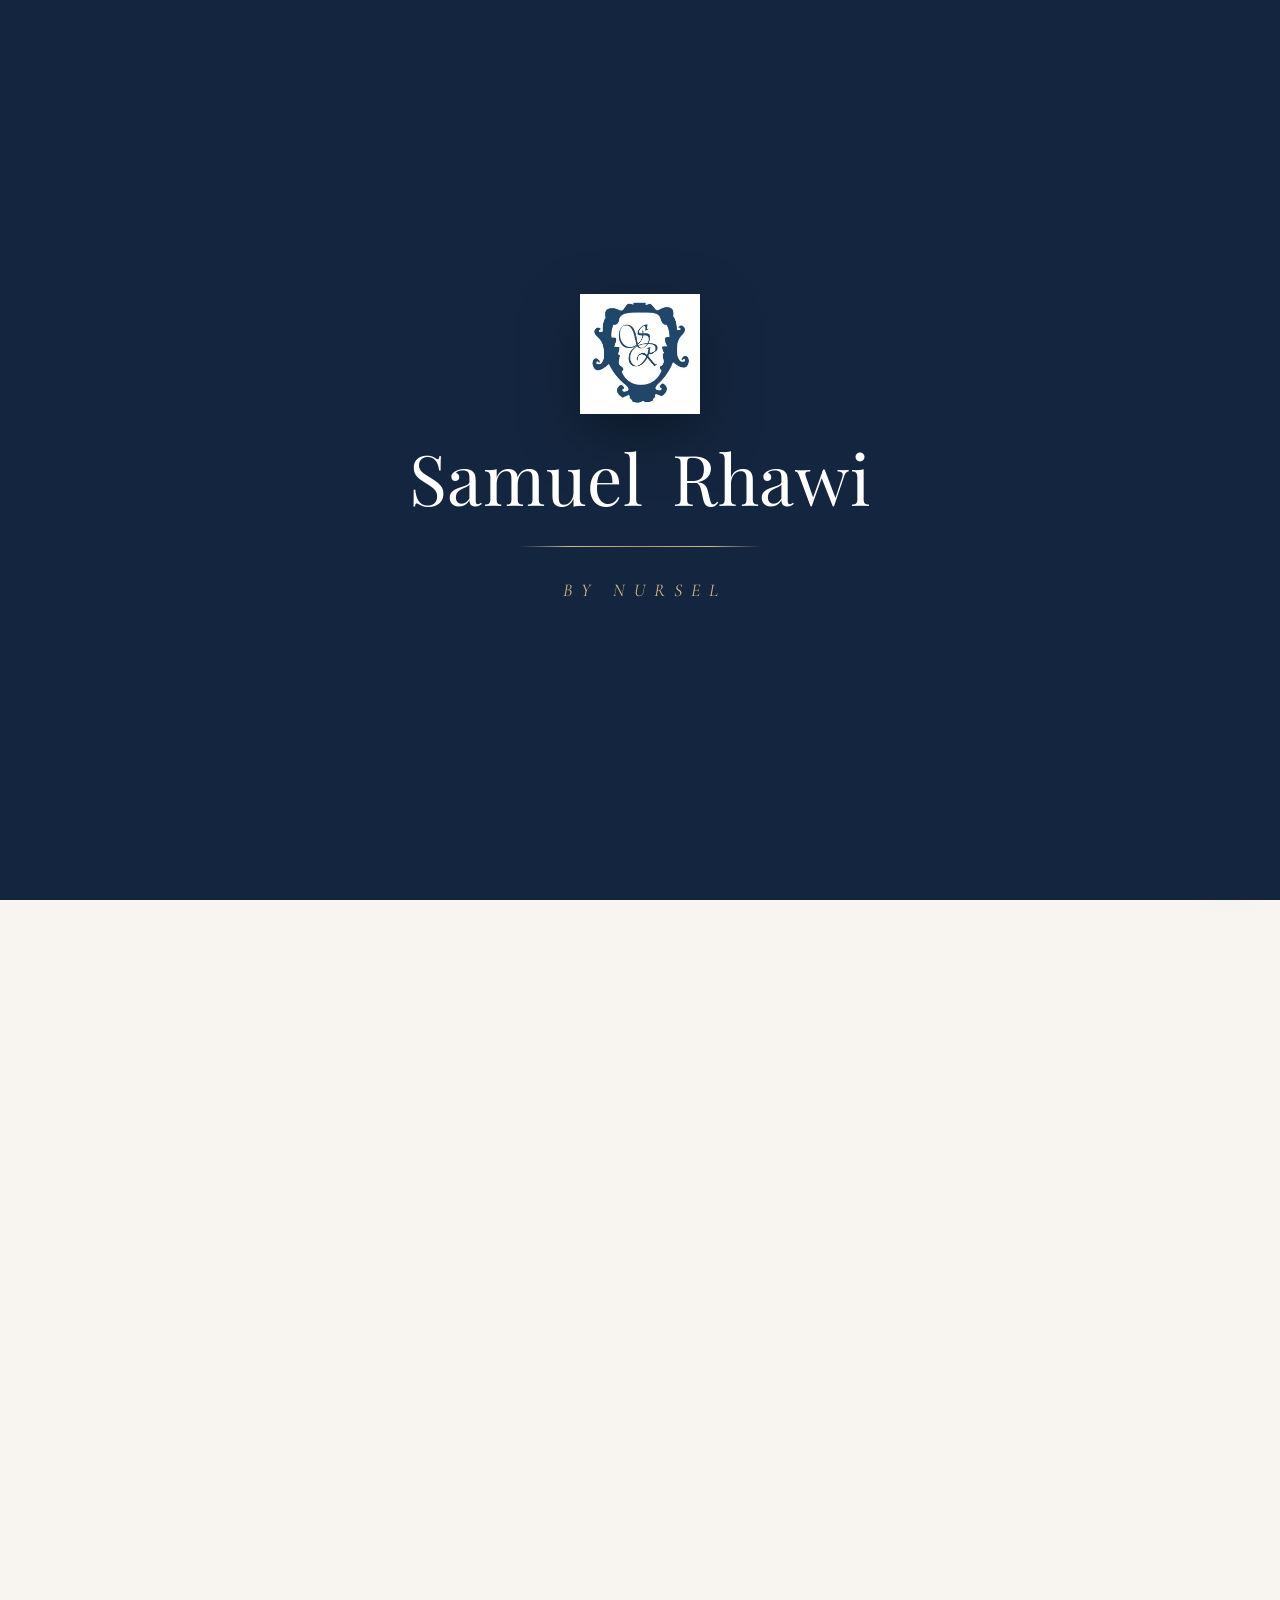
==== commit 1774a995: "Add Grancia boutique page and update index - Remove coming soon banner (Grancia is now open) - Add G" ====
--- a/index.html
+++ b/index.html
@@ -49,6 +49,7 @@
         <a href="#press" data-i18n="nav_press">Stampa</a>
         <a href="#reviews" data-i18n="nav_reviews">Recensioni</a>
         <a href="#contact" data-i18n="nav_contact">Contatti</a>
+        <a href="grancia.html" data-i18n="nav_grancia" class="nav__link--grancia">Grancia</a>
       </nav>
 
       <div class="nav__right">
@@ -111,7 +112,7 @@
       <div class="about__grid">
         <div class="about__text">
           <p data-i18n="about_p1">Samuel Rhawi è una <strong>maison di moda con sede a Istanbul</strong>, specializzata in pelletteria di lusso, cappotti in cashmere e pellicce pregiate. Il marchio è riconosciuto per i suoi capi sartoriali di alta qualità, realizzati con tessuti italiani e materiali nobili come volpe, visone e cincillà.</p>
-          <p data-i18n="about_p2">Nel cuore di Lugano nasce <strong>Samuel Rhawi by Nursel</strong>, lo showroom in Via Giuseppe Motta 7 dove gli articoli in pelle sono protagonisti assoluti. Una filiera diretta con il produttore di famiglia consente consegne rapide e ordini personalizzati su misura.</p>
+          <p data-i18n="about_p2">Nel cuore di Lugano nasce <strong>Samuel Rhawi by Nursel</strong>, lo showroom in Via Giuseppe Motta 7 dove gli articoli in pelle sono protagonisti assoluti. Una filiera diretta con la manifattura del marchio consente consegne rapide e ordini personalizzati su misura.</p>
           <p data-i18n="about_p3">Borse, calzature, giacche, cinture e accessori — ogni pezzo racconta la cura artigianale che da generazioni distingue il nostro marchio.</p>
         </div>
         <div class="about__media">
@@ -137,7 +138,7 @@
           <h2 class="section__title" data-i18n="nursel_title">Nursel</h2>
           <p class="nursel__lead" data-i18n="nursel_lead">«La donna che veste in pelle è di forte carattere e decisa. La pelle non passa inosservata, è un modo di essere che trasmette eleganza.»</p>
           <p data-i18n="nursel_p1">Nursel è il volto e il cuore della boutique luganese. Professionista del settore con una profonda conoscenza della pelletteria, accoglie ogni cliente con un servizio personalizzato e collezioni accuratamente curate.</p>
-          <p data-i18n="nursel_p2">Grazie all'azienda di famiglia che produce direttamente articoli in pelle, Nursel offre la possibilità di ordinare pezzi personalizzati e taglie non disponibili in showroom, con consegna in pochissimi giorni.</p>
+          <p data-i18n="nursel_p2">Grazie alla filiera diretta con la manifattura del marchio, Nursel offre la possibilità di ordinare pezzi personalizzati e taglie non disponibili in showroom, con consegna in pochissimi giorni.</p>
         </div>
       </div>
     </div>
@@ -239,7 +240,7 @@
               </div>
               <div>
                 <h4 data-i18n="feature2_t">Filiera diretta</h4>
-                <p data-i18n="feature2_d">Produzione di famiglia, qualità garantita e consegne rapide.</p>
+                <p data-i18n="feature2_d">Produzione diretta del marchio, qualità garantita e consegne rapide.</p>
               </div>
             </div>
             <div class="feature">
@@ -264,17 +265,6 @@
     </div>
   </section>
 
-  <!-- ============ COMING SOON GRANCIA ============ -->
-  <section class="coming">
-    <div class="container">
-      <div class="coming__inner">
-        <span class="coming__tag" data-i18n="coming_tag">Coming Soon</span>
-        <h2 class="coming__title" data-i18n="coming_title">Una nuova boutique al Parco Commerciale Grancia</h2>
-        <p class="coming__text" data-i18n="coming_text">Presto Nursel aprirà una seconda sede al Parco Commerciale Grancia, per portare ancora più vicino l'eleganza Samuel Rhawi.</p>
-      </div>
-    </div>
-  </section>
-
   <!-- ============ PRESS / ARTICOLO ============ -->
   <section class="section section--press" id="press">
     <div class="container">
@@ -286,7 +276,7 @@
           <span class="section__eyebrow" data-i18n="press_eyebrow">Stampa</span>
           <h2 class="section__title" data-i18n="press_title">«L'eleganza passa anche dal vestire in pelle»</h2>
           <p class="press__source">Tio.ch · Fashion Channel · 2019</p>
-          <p data-i18n="press_p1">Un'intervista a Nursel Rhawi sulla moda, sull'arte della pelletteria e sulla donna che sceglie di vestire la pelle. Un'occasione per raccontare la filosofia che anima la boutique e il legame con la produzione di famiglia.</p>
+          <p data-i18n="press_p1">Un'intervista a Nursel Rhawi sulla moda, sull'arte della pelletteria e sulla donna che sceglie di vestire la pelle. Un'occasione per raccontare la filosofia che anima la boutique e il legame con la manifattura del marchio.</p>
           <a href="https://www.tio.ch/rubriche/fashionchannel/1410125/pelle-donna-showroom-lugano-articoli-eleganza-vestire" target="_blank" rel="noopener noreferrer" class="btn btn--solid" data-i18n="press_cta">Leggi l'articolo completo</a>
         </div>
       </div>
@@ -321,6 +311,15 @@
           <blockquote data-i18n="review3">«Ragazza adorabile, prodotti di qualità a un prezzo molto buono.»</blockquote>
           <figcaption>— Google Review</figcaption>
         </figure>
+        <figure class="review">
+          <div class="review__stars">★★★★★</div>
+          <blockquote data-i18n="review4">«Ottimo servizio e meravigliosa stilista.»</blockquote>
+          <figcaption>— Michele Alippi · Google Review</figcaption>
+        </figure>
+        <figure class="review">
+          <div class="review__stars">★★★★★</div>
+          <figcaption>— Luca Speroni · Google Review</figcaption>
+        </figure>
       </div>
     </div>
   </section>
--- a/styles.css
+++ b/styles.css
@@ -4,14 +4,15 @@
    ========================================================= */
 
 /* =========================================================
-   ⚙️  ANCHOR OFFSETS — Personalizza qui per ogni sezione
+   ⚙️  ANCHOR OFFSETS — DESKTOP
+   Personalizza qui per ogni sezione (schermi > 860px).
    Aumenta il valore per far iniziare la sezione PIÙ IN BASSO
    (lasciando più spazio sopra). Diminuiscilo per farla più
    vicino al bordo/navbar. Funziona sia con click sui link
    sia con URL diretti (#hash).
    ========================================================= */
 :root {
-  --offset-default: 90px; /* fallback / mobile */
+  --offset-default: 90px; /* fallback */
 
   --offset-hero:       0px;   /* nessun offset, è la prima */
   --offset-about:      -70px;
@@ -21,6 +22,46 @@
   --offset-press:      -20px;
   --offset-reviews:    0px;
   --offset-contact:    -50px;
+}
+
+/* =========================================================
+   📱  ANCHOR OFFSETS — MOBILE (≤ 860px)
+   Personalizza qui i valori SOLO per mobile/tablet piccolo.
+   Su mobile la navbar e i titoli hanno proporzioni diverse,
+   quindi spesso servono valori differenti dal desktop.
+   ========================================================= */
+@media (max-width: 860px) {
+  :root {
+    --offset-default: 80px; /* fallback mobile */
+
+    --offset-hero:       0px;
+    --offset-about:      0px;
+    --offset-nursel:     0px;
+    --offset-collection: 0px;
+    --offset-boutique:   0px;
+    --offset-press:      0px;
+    --offset-reviews:    0px;
+    --offset-contact:    0px;
+  }
+}
+
+/* =========================================================
+   📱  ANCHOR OFFSETS — MOBILE PICCOLO (≤ 520px)
+   Override extra per smartphone stretti, se servono.
+   ========================================================= */
+@media (max-width: 520px) {
+  :root {
+    --offset-default: 70px;
+
+    --offset-hero:       0px;
+    --offset-about:      0px;
+    --offset-nursel:     0px;
+    --offset-collection: 0px;
+    --offset-boutique:   0px;
+    --offset-press:      0px;
+    --offset-reviews:    0px;
+    --offset-contact:    0px;
+  }
 }
 
 #hero       { scroll-margin-top: var(--offset-hero); }
@@ -414,6 +455,14 @@
 .nav__burger.is-open span:nth-child(1) { transform: translateY(6.5px) rotate(45deg); }
 .nav__burger.is-open span:nth-child(2) { opacity: 0; }
 .nav__burger.is-open span:nth-child(3) { transform: translateY(-6.5px) rotate(-45deg); }
+
+/* Quando il drawer mobile è aperto (sfondo ivory), forza colori scuri
+   sul burger (X di chiusura) e sul selettore lingua per leggibilità. */
+.nav.is-menu-open .nav__burger span { background: var(--navy) !important; }
+.nav.is-menu-open .lang__current {
+  color: var(--navy) !important;
+  border-color: rgba(30, 58, 95, 0.4) !important;
+}
 
 /* ---------- HERO ---------- */
 .hero {
@@ -1179,3 +1228,204 @@
   *, *::before, *::after { animation: none !important; transition: none !important; }
   .reveal { opacity: 1; transform: none; }
 }
+
+/* =========================================================
+   GRANCIA — nav link
+   ========================================================= */
+.nav__link--grancia {
+  color: var(--gold) !important;
+}
+.nav__link--grancia::after {
+  background: var(--gold) !important;
+}
+.nav:not(.is-scrolled) .nav__link--grancia {
+  color: var(--gold-soft) !important;
+}
+
+/* =========================================================
+   GRANCIA — HERO
+   ========================================================= */
+.grancia-hero {
+  background: var(--navy);
+  color: var(--ivory);
+  padding: clamp(130px, 18vw, 220px) 0 clamp(80px, 10vw, 130px);
+  text-align: center;
+  position: relative;
+  overflow: hidden;
+}
+.grancia-hero::before {
+  content: '';
+  position: absolute;
+  inset: 0;
+  background: radial-gradient(ellipse at center, rgba(184,153,104,0.10) 0%, transparent 68%);
+  pointer-events: none;
+}
+.grancia-hero__content {
+  position: relative;
+  max-width: 760px;
+  margin: 0 auto;
+  padding: 0 var(--gutter);
+}
+.grancia-hero__eyebrow {
+  color: var(--gold-soft);
+  padding-left: 0;
+}
+.grancia-hero__eyebrow::before { display: none; }
+.grancia-hero__title {
+  font-family: var(--serif);
+  font-weight: 400;
+  font-size: clamp(42px, 8vw, 96px);
+  color: var(--white);
+  line-height: 1;
+  letter-spacing: -0.02em;
+  margin: 28px 0 32px;
+}
+.grancia-hero__title em {
+  font-style: italic;
+  color: var(--gold-soft);
+  font-size: 0.50em;
+  display: block;
+  margin-top: 14px;
+  letter-spacing: 0em;
+}
+.grancia-hero__lead {
+  font-family: var(--serif-alt);
+  font-size: clamp(17px, 1.8vw, 21px);
+  font-style: italic;
+  font-weight: 300;
+  color: rgba(255,255,255,0.80);
+  max-width: 580px;
+  margin: 0 auto;
+  line-height: 1.55;
+}
+
+/* =========================================================
+   GRANCIA — ABOUT / FOTO
+   ========================================================= */
+.section--grancia-about { background: var(--ivory); }
+.grancia-about__grid {
+  display: grid;
+  grid-template-columns: 1fr 1fr;
+  gap: clamp(40px, 6vw, 88px);
+  align-items: center;
+}
+.grancia-about__photos {
+  display: grid;
+  grid-template-columns: 1fr 1fr;
+  gap: 12px;
+}
+.grancia-about__photos img {
+  width: 100%;
+  aspect-ratio: 3/4;
+  object-fit: cover;
+  object-position: center top;
+  border-radius: var(--radius);
+  box-shadow: var(--shadow-md);
+  transition: transform .6s var(--ease);
+}
+.grancia-about__photos img:hover { transform: scale(1.02); }
+.grancia-about__text p {
+  font-size: 16px;
+  margin: 0 0 18px;
+  color: var(--text);
+}
+.grancia-about__cta {
+  display: flex;
+  gap: 14px;
+  flex-wrap: wrap;
+  margin-top: 32px;
+}
+.btn--ghost-dark {
+  color: var(--navy);
+  border-color: var(--navy);
+  background: transparent;
+}
+.btn--ghost-dark:hover {
+  background: var(--navy);
+  color: var(--ivory);
+}
+
+/* =========================================================
+   GRANCIA — CONTACT (reuses .section--contact styles)
+   ========================================================= */
+.section--grancia-contact { background: var(--white); }
+.grancia-floor {
+  font-size: 13px;
+  color: var(--gold);
+  font-weight: 500;
+  letter-spacing: 0.04em;
+  margin: 4px 0 8px !important;
+  font-family: var(--sans);
+}
+
+/* =========================================================
+   GRANCIA — FOOTER
+   ========================================================= */
+.footer--grancia .footer__grid--grancia {
+  display: grid;
+  grid-template-columns: 1fr 1fr;
+  gap: 48px;
+  align-items: start;
+  text-align: left;
+}
+.footer__left {
+  display: flex;
+  flex-direction: column;
+  gap: 12px;
+}
+.footer--grancia .footer__brand { justify-content: flex-start; }
+.footer--grancia .footer__tag,
+.footer--grancia .footer__copy,
+.footer--grancia .footer__credit { text-align: left; margin: 0; }
+
+.footer__hours-block { padding-top: 4px; }
+.footer__hours-block h4 {
+  font-family: var(--sans);
+  font-size: 10px;
+  font-weight: 600;
+  letter-spacing: 0.42em;
+  text-transform: uppercase;
+  color: var(--gold-soft);
+  margin: 0 0 18px;
+}
+.hours--light li {
+  color: rgba(248,245,240,0.65);
+  border-bottom-color: rgba(255,255,255,0.08);
+}
+.hours--light li > span:first-child {
+  color: var(--ivory);
+  font-weight: 500;
+}
+
+/* =========================================================
+   GRANCIA — RESPONSIVE
+   ========================================================= */
+@media (max-width: 1024px) {
+  .grancia-about__grid { gap: 48px; }
+}
+
+@media (max-width: 860px) {
+  .grancia-about__grid {
+    grid-template-columns: 1fr;
+    gap: 40px;
+  }
+  .grancia-about__photos { grid-template-columns: 1fr 1fr; }
+  .grancia-about__cta { flex-direction: column; }
+  .footer--grancia .footer__grid--grancia {
+    grid-template-columns: 1fr;
+    gap: 36px;
+    text-align: center;
+  }
+  .footer--grancia .footer__brand { justify-content: center; }
+  .footer--grancia .footer__tag,
+  .footer--grancia .footer__copy,
+  .footer--grancia .footer__credit { text-align: center; }
+  .footer__hours-block { text-align: center; }
+  .footer__hours-block h4 { text-align: center; }
+}
+
+@media (max-width: 520px) {
+  .grancia-about__photos { gap: 8px; }
+  .grancia-about__cta { padding: 0; }
+  .grancia-about__cta .btn { width: 100%; justify-content: center; }
+}
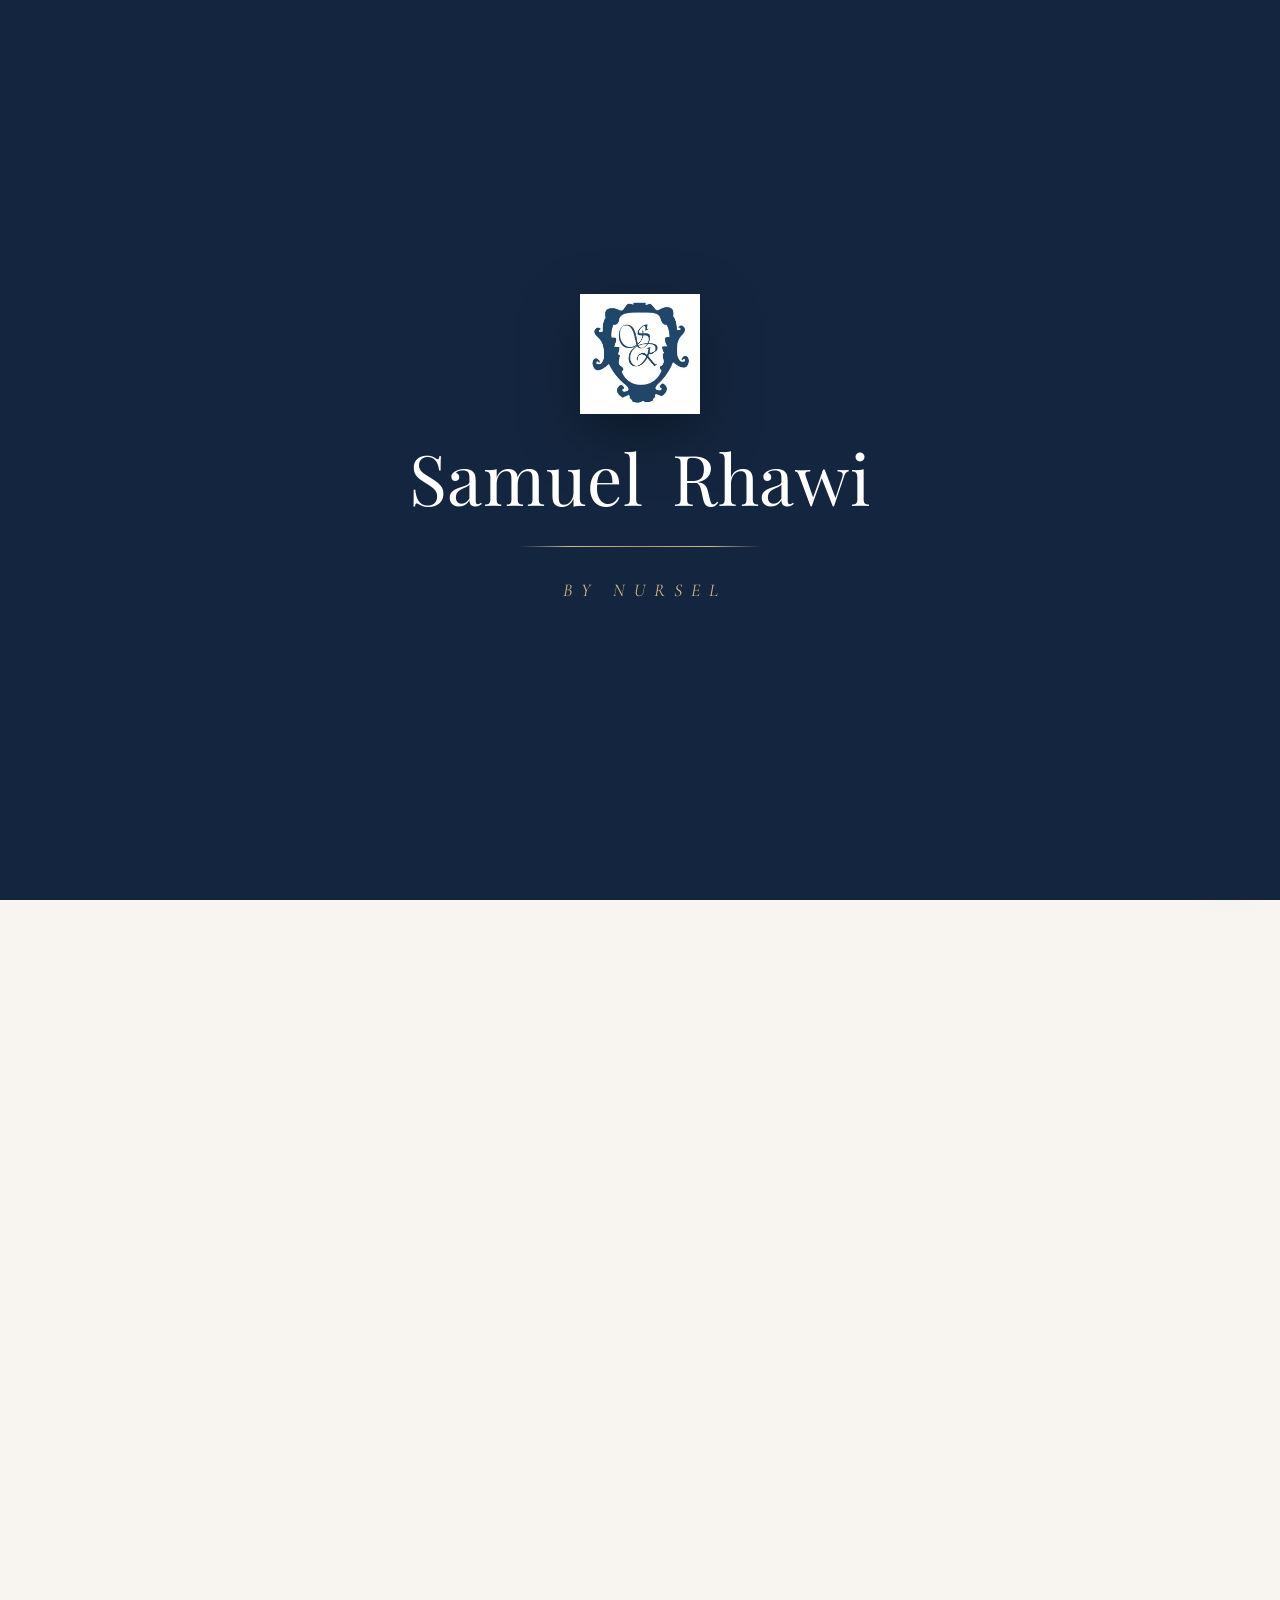
==== commit 7ab74f25: "Add Grancia announcement banner on index, fix hash navigation from Grancia Add a clickable navy bann" ====
--- a/index.html
+++ b/index.html
@@ -5,10 +5,69 @@
   <meta name="viewport" content="width=device-width, initial-scale=1.0" />
   <title>Samuel Rhawi by Nursel — Boutique di pelletteria di lusso a Lugano</title>
   <meta name="description" content="Samuel Rhawi by Nursel — Boutique di moda donna esclusiva, pelletteria raffinata, calzature e accessori in vera pelle nel cuore di Lugano." />
+  <meta name="keywords" content="Samuel Rhawi, Nursel, boutique Lugano, pelletteria Lugano, borse pelle, calzature pelle, moda donna Lugano, cappotti cashmere, pellicce" />
+  <meta name="robots" content="index, follow">
+  <meta name="author" content="Samuel Rhawi by Nursel">
   <meta name="theme-color" content="#1e3a5f" />
-
-  <link rel="icon" type="image/webp" href="img/logo (abbreviato ma buona qualita).jpg.webp" />
-  <link rel="apple-touch-icon" href="img/logo (abbreviato ma buona qualita).jpg.webp" />
+  <link rel="canonical" href="https://samuelrhawibynursel.com/">
+
+  <!-- Open Graph -->
+  <meta property="og:title" content="Samuel Rhawi by Nursel — Boutique di pelletteria di lusso a Lugano">
+  <meta property="og:description" content="Boutique di moda donna esclusiva, pelletteria raffinata, calzature e accessori in vera pelle nel cuore di Lugano.">
+  <meta property="og:image" content="https://samuelrhawibynursel.com/img/og-image.jpg">
+  <meta property="og:image:type" content="image/jpeg">
+  <meta property="og:image:width" content="800">
+  <meta property="og:image:height" content="800">
+  <meta property="og:type" content="website">
+  <meta property="og:locale" content="it_IT">
+  <meta property="og:url" content="https://samuelrhawibynursel.com/">
+
+  <!-- Twitter Card -->
+  <meta name="twitter:card" content="summary_large_image">
+  <meta name="twitter:title" content="Samuel Rhawi by Nursel — Boutique di pelletteria di lusso a Lugano">
+  <meta name="twitter:description" content="Boutique di moda donna esclusiva, pelletteria raffinata, calzature e accessori in vera pelle nel cuore di Lugano.">
+  <meta name="twitter:image" content="https://samuelrhawibynursel.com/img/og-image.jpg">
+
+  <!-- Favicon -->
+  <link rel="icon" href="/favicon.ico" sizes="any">
+  <link rel="icon" type="image/png" sizes="32x32" href="/img/favicon-32.png">
+  <link rel="icon" type="image/png" sizes="48x48" href="/img/favicon-48.png">
+  <link rel="icon" type="image/png" sizes="96x96" href="/img/favicon-96.png">
+  <link rel="apple-touch-icon" sizes="180x180" href="/img/apple-touch-icon.png">
+
+  <!-- Structured Data -->
+  <script type="application/ld+json">
+  {
+    "@context": "https://schema.org",
+    "@type": "ClothingStore",
+    "name": "Samuel Rhawi by Nursel",
+    "image": "https://samuelrhawibynursel.com/img/og-image.jpg",
+    "url": "https://samuelrhawibynursel.com/",
+    "telephone": "+41766934737",
+    "address": {
+      "@type": "PostalAddress",
+      "streetAddress": "Via Giuseppe Motta 7",
+      "addressLocality": "Lugano",
+      "postalCode": "6900",
+      "addressCountry": "CH"
+    },
+    "openingHoursSpecification": [
+      {
+        "@type": "OpeningHoursSpecification",
+        "dayOfWeek": ["Monday","Tuesday","Wednesday","Thursday","Friday"],
+        "opens": "09:30",
+        "closes": "18:00"
+      },
+      {
+        "@type": "OpeningHoursSpecification",
+        "dayOfWeek": "Saturday",
+        "opens": "09:30",
+        "closes": "17:00"
+      }
+    ],
+    "sameAs": ["https://www.instagram.com/samuel_rhawi_by_nursel"]
+  }
+  </script>
 
   <link rel="preconnect" href="https://fonts.googleapis.com">
   <link rel="preconnect" href="https://fonts.gstatic.com" crossorigin>
@@ -143,6 +202,16 @@
       </div>
     </div>
   </section>
+
+  <!-- ============ BANNER GRANCIA ============ -->
+  <a class="grancia-banner" href="grancia.html" aria-label="Scopri la nuova boutique a Grancia">
+    <div class="container">
+      <span class="grancia-banner__eyebrow" data-i18n="grancia_banner_eyebrow">Novità</span>
+      <h2 class="grancia-banner__title" data-i18n="grancia_banner_title">Ora siamo anche al Parco Commerciale Grancia</h2>
+      <p class="grancia-banner__lead" data-i18n="grancia_banner_lead">La stessa eleganza di Lugano centro, al secondo piano del Parco Commerciale. Orari più ampi, stessa qualità.</p>
+      <span class="grancia-banner__cta" data-i18n="grancia_banner_cta">Scopri la boutique di Grancia →</span>
+    </div>
+  </a>
 
   <!-- ============ FILOSOFIA ============ -->
   <section class="quote">
--- a/styles.css
+++ b/styles.css
@@ -941,10 +941,13 @@
 }
 .reviews__grid {
   display: grid;
-  grid-template-columns: repeat(3, 1fr);
+  grid-template-columns: repeat(6, 1fr);
   gap: 24px;
   margin-top: 24px;
 }
+.reviews__grid .review { grid-column: span 2; }
+.reviews__grid .review:nth-child(4) { grid-column: 2 / span 2; }
+.reviews__grid .review:nth-child(5) { grid-column: 4 / span 2; }
 .review {
   background: var(--white);
   padding: 36px 32px;
@@ -1166,6 +1169,9 @@
 @media (max-width: 1024px) {
   .gallery { grid-template-columns: repeat(3, 1fr); grid-auto-rows: 240px; }
   .reviews__grid { grid-template-columns: 1fr; max-width: 640px; margin-inline: auto; }
+  .reviews__grid .review,
+  .reviews__grid .review:nth-child(4),
+  .reviews__grid .review:nth-child(5) { grid-column: auto; }
 }
 
 @media (max-width: 860px) {
@@ -1429,3 +1435,74 @@
   .grancia-about__cta { padding: 0; }
   .grancia-about__cta .btn { width: 100%; justify-content: center; }
 }
+
+/* ---------- GRANCIA BANNER (index) ---------- */
+.grancia-banner {
+  display: block;
+  background: var(--navy);
+  color: var(--ivory);
+  text-align: center;
+  padding: clamp(60px, 9vw, 100px) 0;
+  position: relative;
+  overflow: hidden;
+  text-decoration: none;
+  transition: background 0.4s ease;
+}
+.grancia-banner:hover { background: var(--navy-deep); }
+.grancia-banner::before,
+.grancia-banner::after {
+  content: '"';
+  position: absolute;
+  font-family: var(--serif);
+  font-size: 320px;
+  color: rgba(255,255,255,0.05);
+  line-height: 0.8;
+  pointer-events: none;
+}
+.grancia-banner::before { top: 30px; left: 8%; }
+.grancia-banner::after { bottom: -80px; right: 8%; transform: rotate(180deg); }
+.grancia-banner__eyebrow {
+  display: inline-block;
+  font-size: 12px;
+  letter-spacing: 0.32em;
+  text-transform: uppercase;
+  color: var(--gold-soft);
+  margin-bottom: 18px;
+}
+.grancia-banner__title {
+  font-family: var(--serif);
+  font-size: clamp(26px, 3.6vw, 42px);
+  font-weight: 500;
+  font-style: italic;
+  line-height: 1.25;
+  max-width: 880px;
+  margin: 0 auto 14px;
+  letter-spacing: 0.005em;
+  color: var(--ivory);
+}
+.grancia-banner__lead {
+  font-size: clamp(15px, 1.6vw, 18px);
+  max-width: 720px;
+  margin: 0 auto 24px;
+  color: rgba(248, 245, 240, 0.82);
+  line-height: 1.55;
+}
+.grancia-banner__cta {
+  display: inline-block;
+  font-size: 13px;
+  letter-spacing: 0.18em;
+  text-transform: uppercase;
+  color: var(--gold-soft);
+  padding-bottom: 4px;
+  border-bottom: 1px solid var(--gold-soft);
+  transition: color 0.3s ease, border-color 0.3s ease, transform 0.3s ease;
+}
+.grancia-banner:hover .grancia-banner__cta {
+  color: var(--ivory);
+  border-color: var(--ivory);
+  transform: translateX(4px);
+}
+@media (max-width: 720px) {
+  .grancia-banner::before,
+  .grancia-banner::after { font-size: 200px; }
+}
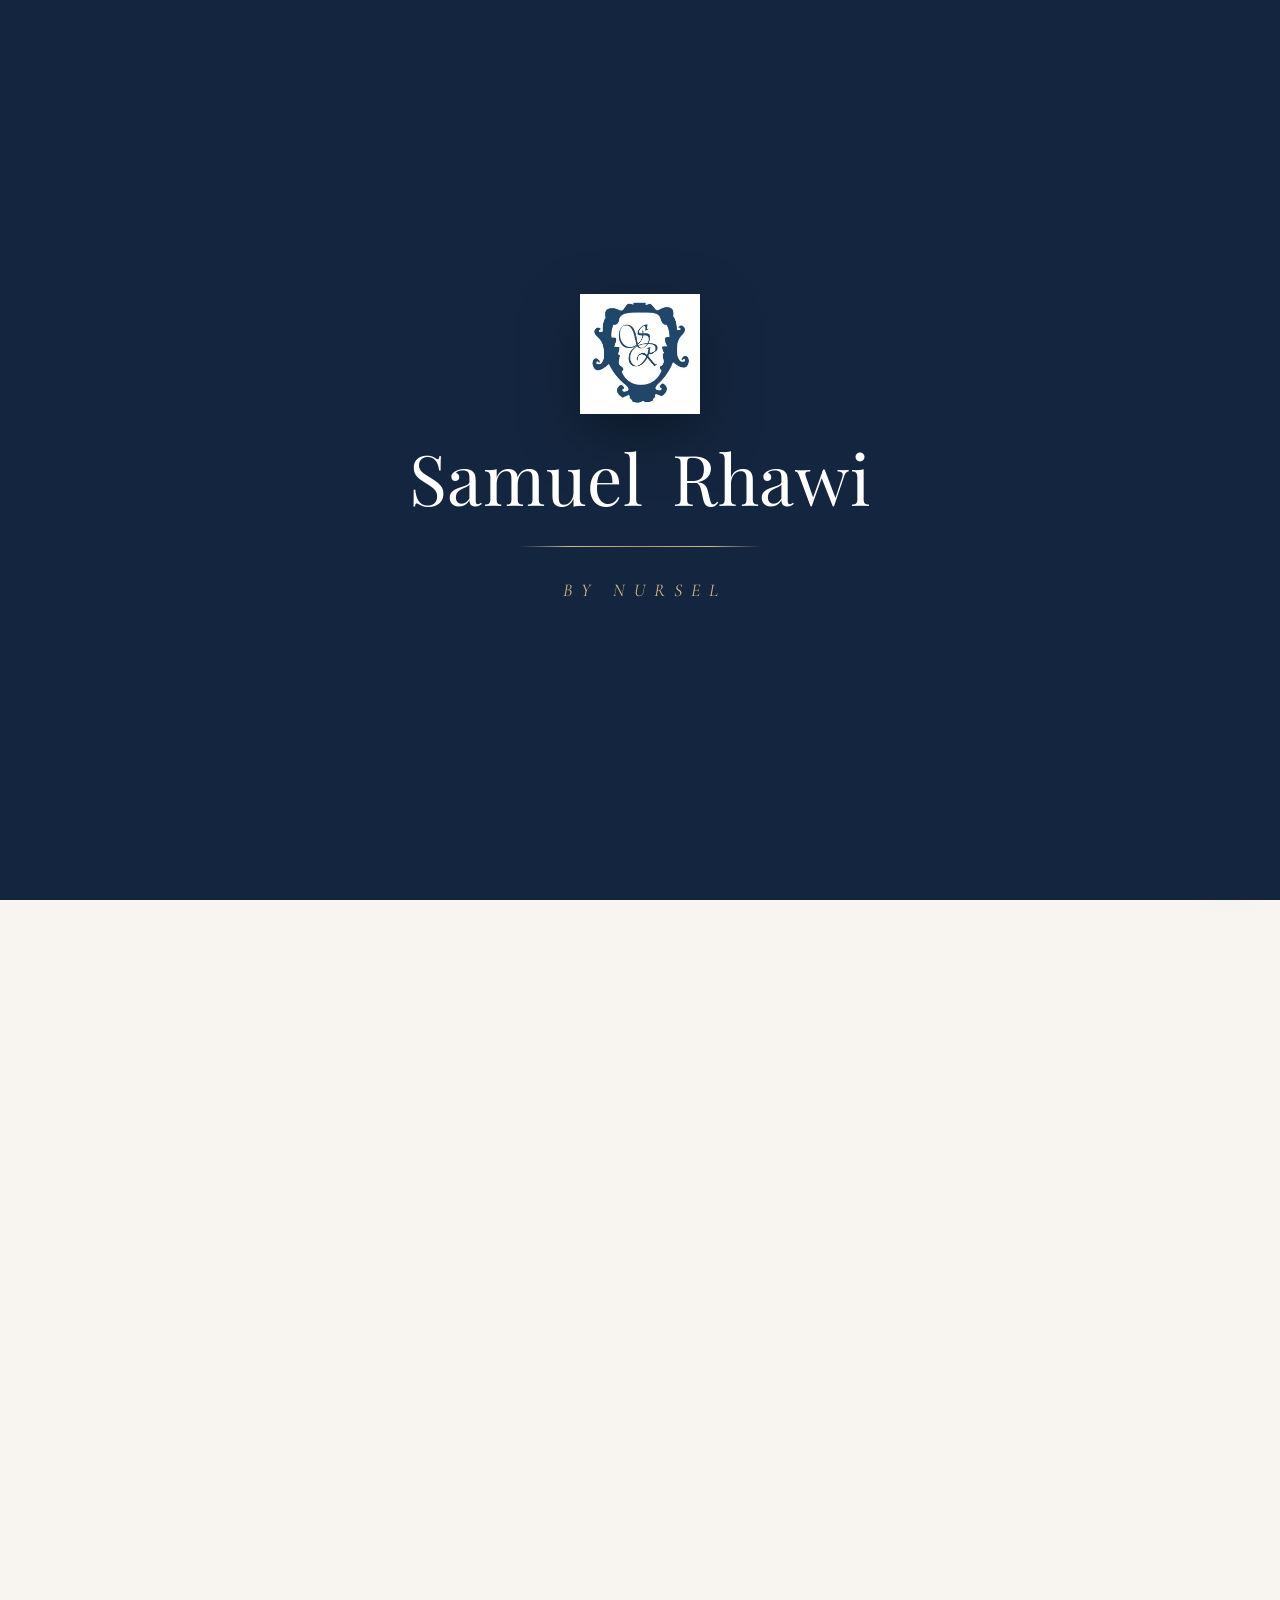
==== commit 33fa4065: "Add privacy and cookie policy" ====
--- a/index.html
+++ b/index.html
@@ -203,16 +203,6 @@
     </div>
   </section>
 
-  <!-- ============ BANNER GRANCIA ============ -->
-  <a class="grancia-banner" href="grancia.html" aria-label="Scopri la nuova boutique a Grancia">
-    <div class="container">
-      <span class="grancia-banner__eyebrow" data-i18n="grancia_banner_eyebrow">Novità</span>
-      <h2 class="grancia-banner__title" data-i18n="grancia_banner_title">Ora siamo anche al Parco Commerciale Grancia</h2>
-      <p class="grancia-banner__lead" data-i18n="grancia_banner_lead">La stessa eleganza di Lugano centro, al secondo piano del Parco Commerciale. Orari più ampi, stessa qualità.</p>
-      <span class="grancia-banner__cta" data-i18n="grancia_banner_cta">Scopri la boutique di Grancia →</span>
-    </div>
-  </a>
-
   <!-- ============ FILOSOFIA ============ -->
   <section class="quote">
     <div class="container">
@@ -333,6 +323,16 @@
       </div>
     </div>
   </section>
+
+  <!-- ============ BANNER GRANCIA ============ -->
+  <a class="grancia-banner" href="grancia.html" aria-label="Scopri la nuova boutique a Grancia">
+    <div class="container">
+      <span class="grancia-banner__eyebrow" data-i18n="grancia_banner_eyebrow">Novità</span>
+      <h2 class="grancia-banner__title" data-i18n="grancia_banner_title">Ora siamo anche al Parco Commerciale Grancia</h2>
+      <p class="grancia-banner__lead" data-i18n="grancia_banner_lead">La stessa eleganza di Lugano centro, al secondo piano del Parco Commerciale. Orari più ampi, stessa qualità.</p>
+      <span class="grancia-banner__cta" data-i18n="grancia_banner_cta">Scopri la boutique di Grancia →</span>
+    </div>
+  </a>
 
   <!-- ============ PRESS / ARTICOLO ============ -->
   <section class="section section--press" id="press">
@@ -442,12 +442,16 @@
         </div>
 
         <div class="contact__map">
-          <iframe
-            src="https://www.google.com/maps?q=Via+Giuseppe+Motta+7,+6900+Lugano&output=embed"
-            loading="lazy"
-            referrerpolicy="no-referrer-when-downgrade"
-            title="Mappa — Samuel Rhawi by Nursel">
-          </iframe>
+          <div class="map-consent" data-map-src="https://www.google.com/maps?q=Via+Giuseppe+Motta+7,+6900+Lugano&amp;output=embed" data-map-title="Mappa — Samuel Rhawi by Nursel">
+            <div class="map-consent__box">
+              <h4>Google Maps</h4>
+              <p>La mappa viene caricata da Google solo dopo il tuo consenso.</p>
+              <div class="map-consent__actions">
+                <button type="button" class="btn btn--solid js-load-map">Carica mappa</button>
+                <a href="https://maps.google.com/?q=Via+Giuseppe+Motta+7,+6900+Lugano" target="_blank" rel="noopener">Apri in Google Maps</a>
+              </div>
+            </div>
+          </div>
         </div>
       </div>
     </div>
@@ -467,6 +471,7 @@
         <p class="footer__tag" data-i18n="footer_tag">Leather &amp; Shoes — Istanbul · Lugano</p>
         <p class="footer__copy">© <span id="year"></span> Samuel Rhawi by Nursel — <span data-i18n="footer_rights">Tutti i diritti riservati.</span></p>
         <p class="footer__credit"><span data-i18n="footer_credit">Sito sviluppato da</span> <a href="https://tommyzaffa.com" target="_blank" rel="noopener">Thomas Zaffalon</a></p>
+        <p class="footer__legal"><a href="privacy.html">Privacy &amp; Cookie Policy</a></p>
       </div>
     </div>
   </footer>
--- a/styles.css
+++ b/styles.css
@@ -1047,6 +1047,47 @@
   min-height: 460px;
 }
 .contact__map iframe { width: 100%; height: 100%; min-height: 460px; border: 0; filter: grayscale(0.2) contrast(1.05); }
+.map-consent {
+  min-height: 460px;
+  height: 100%;
+  display: flex;
+  align-items: center;
+  justify-content: center;
+  padding: clamp(24px, 5vw, 48px);
+  text-align: center;
+  background:
+    linear-gradient(rgba(20, 38, 63, .82), rgba(20, 38, 63, .82)),
+    radial-gradient(circle at 30% 20%, rgba(212, 184, 138, .3), transparent 42%),
+    var(--navy-deep);
+  color: rgba(255,255,255,.82);
+}
+.map-consent iframe {
+  width: 100%;
+  min-height: 460px;
+  height: 100%;
+  border: 0;
+  filter: grayscale(0.2) contrast(1.05);
+}
+.map-consent__box { max-width: 430px; }
+.map-consent__box h4 {
+  color: var(--gold-soft);
+  font-family: var(--sans);
+  letter-spacing: .16em;
+  text-transform: uppercase;
+  margin: 0 0 12px;
+}
+.map-consent__box p { margin: 0 0 22px; }
+.map-consent__actions {
+  display: flex;
+  flex-wrap: wrap;
+  align-items: center;
+  justify-content: center;
+  gap: 16px;
+}
+.map-consent__actions a {
+  color: var(--gold-soft);
+  border-bottom: 1px solid rgba(212, 184, 138, .55);
+}
 
 /* ---------- FOOTER ---------- */
 .footer {
@@ -1100,6 +1141,55 @@
 .footer__credit a:hover {
   color: var(--white);
   border-bottom-color: var(--white);
+}
+.footer__legal {
+  font-size: 11px;
+  letter-spacing: .08em;
+  margin: 0;
+}
+.footer__legal a {
+  color: var(--gold-soft);
+  border-bottom: 1px solid rgba(212, 184, 138, .4);
+}
+
+/* ---------- LEGAL PAGE ---------- */
+.legal-body { background: var(--bone); }
+.nav__links--legal { display: flex; }
+.legal-page {
+  padding: clamp(110px, 12vw, 150px) 0 80px;
+  color: var(--navy);
+}
+.legal-wrap { max-width: 900px; }
+.legal-updated {
+  color: var(--muted);
+  margin: -10px 0 34px;
+  font-size: 14px;
+}
+.legal-card {
+  background: rgba(255,255,255,.72);
+  border: 1px solid var(--line);
+  border-radius: var(--radius);
+  box-shadow: var(--shadow-sm);
+  padding: clamp(26px, 5vw, 52px);
+}
+.legal-card h2 {
+  font-family: var(--serif);
+  font-size: clamp(22px, 3vw, 30px);
+  margin: 32px 0 10px;
+  color: var(--navy);
+}
+.legal-card h2:first-child { margin-top: 0; }
+.legal-card p {
+  color: var(--muted);
+  line-height: 1.8;
+  margin: 0 0 16px;
+}
+.legal-card code {
+  background: var(--bone);
+  border: 1px solid var(--line);
+  padding: 2px 6px;
+  border-radius: 4px;
+  color: var(--navy);
 }
 
 /* ---------- LIGHTBOX ---------- */
